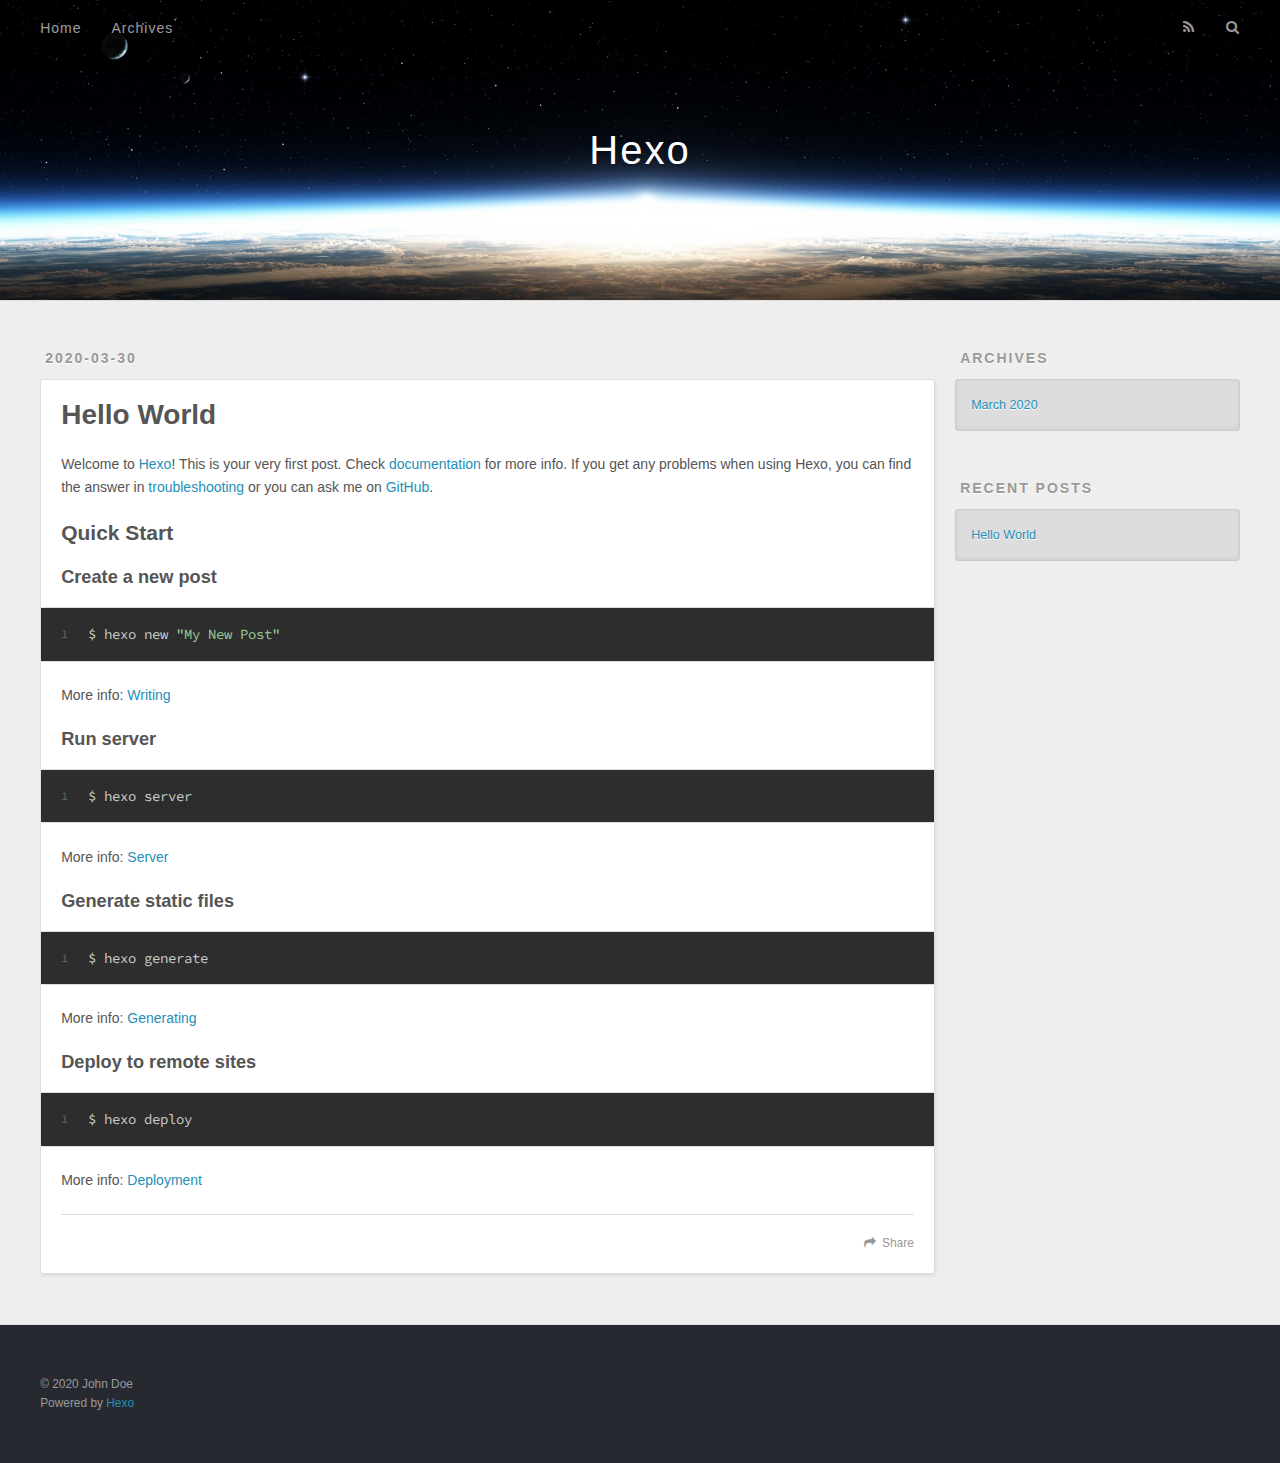
==== index.html @ d980007f "Site updated: 2020-03-30 22:35:45" ====
<!DOCTYPE html>
<html>
<head>
  <meta charset="utf-8">
  

  
  <title>Hexo</title>
  <meta name="viewport" content="width=device-width, initial-scale=1, maximum-scale=1">
  <meta property="og:type" content="website">
<meta property="og:title" content="Hexo">
<meta property="og:url" content="http://yoursite.com/index.html">
<meta property="og:site_name" content="Hexo">
<meta property="og:locale" content="en_US">
<meta property="article:author" content="John Doe">
<meta name="twitter:card" content="summary">
  
    <link rel="alternate" href="/atom.xml" title="Hexo" type="application/atom+xml">
  
  
    <link rel="icon" href="/favicon.png">
  
  
    <link href="//fonts.googleapis.com/css?family=Source+Code+Pro" rel="stylesheet" type="text/css">
  
  
<link rel="stylesheet" href="/css/style.css">

<meta name="generator" content="Hexo 4.2.0"></head>

<body>
  <div id="container">
    <div id="wrap">
      <header id="header">
  <div id="banner"></div>
  <div id="header-outer" class="outer">
    <div id="header-title" class="inner">
      <h1 id="logo-wrap">
        <a href="/" id="logo">Hexo</a>
      </h1>
      
    </div>
    <div id="header-inner" class="inner">
      <nav id="main-nav">
        <a id="main-nav-toggle" class="nav-icon"></a>
        
          <a class="main-nav-link" href="/">Home</a>
        
          <a class="main-nav-link" href="/archives">Archives</a>
        
      </nav>
      <nav id="sub-nav">
        
          <a id="nav-rss-link" class="nav-icon" href="/atom.xml" title="RSS Feed"></a>
        
        <a id="nav-search-btn" class="nav-icon" title="Search"></a>
      </nav>
      <div id="search-form-wrap">
        <form action="//google.com/search" method="get" accept-charset="UTF-8" class="search-form"><input type="search" name="q" class="search-form-input" placeholder="Search"><button type="submit" class="search-form-submit">&#xF002;</button><input type="hidden" name="sitesearch" value="http://yoursite.com"></form>
      </div>
    </div>
  </div>
</header>
      <div class="outer">
        <section id="main">
  
    <article id="post-hello-world" class="article article-type-post" itemscope itemprop="blogPost">
  <div class="article-meta">
    <a href="/2020/03/30/hello-world/" class="article-date">
  <time datetime="2020-03-30T13:41:23.510Z" itemprop="datePublished">2020-03-30</time>
</a>
    
  </div>
  <div class="article-inner">
    
    
      <header class="article-header">
        
  
    <h1 itemprop="name">
      <a class="article-title" href="/2020/03/30/hello-world/">Hello World</a>
    </h1>
  

      </header>
    
    <div class="article-entry" itemprop="articleBody">
      
        <p>Welcome to <a href="https://hexo.io/" target="_blank" rel="noopener">Hexo</a>! This is your very first post. Check <a href="https://hexo.io/docs/" target="_blank" rel="noopener">documentation</a> for more info. If you get any problems when using Hexo, you can find the answer in <a href="https://hexo.io/docs/troubleshooting.html" target="_blank" rel="noopener">troubleshooting</a> or you can ask me on <a href="https://github.com/hexojs/hexo/issues" target="_blank" rel="noopener">GitHub</a>.</p>
<h2 id="Quick-Start"><a href="#Quick-Start" class="headerlink" title="Quick Start"></a>Quick Start</h2><h3 id="Create-a-new-post"><a href="#Create-a-new-post" class="headerlink" title="Create a new post"></a>Create a new post</h3><figure class="highlight bash"><table><tr><td class="gutter"><pre><span class="line">1</span><br></pre></td><td class="code"><pre><span class="line">$ hexo new <span class="string">"My New Post"</span></span><br></pre></td></tr></table></figure>

<p>More info: <a href="https://hexo.io/docs/writing.html" target="_blank" rel="noopener">Writing</a></p>
<h3 id="Run-server"><a href="#Run-server" class="headerlink" title="Run server"></a>Run server</h3><figure class="highlight bash"><table><tr><td class="gutter"><pre><span class="line">1</span><br></pre></td><td class="code"><pre><span class="line">$ hexo server</span><br></pre></td></tr></table></figure>

<p>More info: <a href="https://hexo.io/docs/server.html" target="_blank" rel="noopener">Server</a></p>
<h3 id="Generate-static-files"><a href="#Generate-static-files" class="headerlink" title="Generate static files"></a>Generate static files</h3><figure class="highlight bash"><table><tr><td class="gutter"><pre><span class="line">1</span><br></pre></td><td class="code"><pre><span class="line">$ hexo generate</span><br></pre></td></tr></table></figure>

<p>More info: <a href="https://hexo.io/docs/generating.html" target="_blank" rel="noopener">Generating</a></p>
<h3 id="Deploy-to-remote-sites"><a href="#Deploy-to-remote-sites" class="headerlink" title="Deploy to remote sites"></a>Deploy to remote sites</h3><figure class="highlight bash"><table><tr><td class="gutter"><pre><span class="line">1</span><br></pre></td><td class="code"><pre><span class="line">$ hexo deploy</span><br></pre></td></tr></table></figure>

<p>More info: <a href="https://hexo.io/docs/one-command-deployment.html" target="_blank" rel="noopener">Deployment</a></p>

      
    </div>
    <footer class="article-footer">
      <a data-url="http://yoursite.com/2020/03/30/hello-world/" data-id="ck8ekr80n0000s4qyfhppfmkm" class="article-share-link">Share</a>
      
      
    </footer>
  </div>
  
</article>


  


</section>
        
          <aside id="sidebar">
  
    

  
    

  
    
  
    
  <div class="widget-wrap">
    <h3 class="widget-title">Archives</h3>
    <div class="widget">
      <ul class="archive-list"><li class="archive-list-item"><a class="archive-list-link" href="/archives/2020/03/">March 2020</a></li></ul>
    </div>
  </div>


  
    
  <div class="widget-wrap">
    <h3 class="widget-title">Recent Posts</h3>
    <div class="widget">
      <ul>
        
          <li>
            <a href="/2020/03/30/hello-world/">Hello World</a>
          </li>
        
      </ul>
    </div>
  </div>

  
</aside>
        
      </div>
      <footer id="footer">
  
  <div class="outer">
    <div id="footer-info" class="inner">
      &copy; 2020 John Doe<br>
      Powered by <a href="http://hexo.io/" target="_blank">Hexo</a>
    </div>
  </div>
</footer>
    </div>
    <nav id="mobile-nav">
  
    <a href="/" class="mobile-nav-link">Home</a>
  
    <a href="/archives" class="mobile-nav-link">Archives</a>
  
</nav>
    

<script src="//ajax.googleapis.com/ajax/libs/jquery/2.0.3/jquery.min.js"></script>


  
<link rel="stylesheet" href="/fancybox/jquery.fancybox.css">

  
<script src="/fancybox/jquery.fancybox.pack.js"></script>




<script src="/js/script.js"></script>




  </div>
</body>
</html>
---- css/style.css ----
body {
  width: 100%;
}
body:before,
body:after {
  content: "";
  display: table;
}
body:after {
  clear: both;
}
html,
body,
div,
span,
applet,
object,
iframe,
h1,
h2,
h3,
h4,
h5,
h6,
p,
blockquote,
pre,
a,
abbr,
acronym,
address,
big,
cite,
code,
del,
dfn,
em,
img,
ins,
kbd,
q,
s,
samp,
small,
strike,
strong,
sub,
sup,
tt,
var,
dl,
dt,
dd,
ol,
ul,
li,
fieldset,
form,
label,
legend,
table,
caption,
tbody,
tfoot,
thead,
tr,
th,
td {
  margin: 0;
  padding: 0;
  border: 0;
  outline: 0;
  font-weight: inherit;
  font-style: inherit;
  font-family: inherit;
  font-size: 100%;
  vertical-align: baseline;
}
body {
  line-height: 1;
  color: #000;
  background: #fff;
}
ol,
ul {
  list-style: none;
}
table {
  border-collapse: separate;
  border-spacing: 0;
  vertical-align: middle;
}
caption,
th,
td {
  text-align: left;
  font-weight: normal;
  vertical-align: middle;
}
a img {
  border: none;
}
input,
button {
  margin: 0;
  padding: 0;
}
input::-moz-focus-inner,
button::-moz-focus-inner {
  border: 0;
  padding: 0;
}
@font-face {
  font-family: FontAwesome;
  font-style: normal;
  font-weight: normal;
  src: url("fonts/fontawesome-webfont.eot?v=#4.0.3");
  src: url("fonts/fontawesome-webfont.eot?#iefix&v=#4.0.3") format("embedded-opentype"), url("fonts/fontawesome-webfont.woff?v=#4.0.3") format("woff"), url("fonts/fontawesome-webfont.ttf?v=#4.0.3") format("truetype"), url("fonts/fontawesome-webfont.svg#fontawesomeregular?v=#4.0.3") format("svg");
}
html,
body,
#container {
  height: 100%;
}
body {
  background: #eee;
  font: 14px -apple-system, BlinkMacSystemFont, "Segoe UI", "Roboto", "Oxygen", "Ubuntu", "Cantarell", "Fira Sans", "Droid Sans", "Helvetica Neue", sans-serif;
  -webkit-text-size-adjust: 100%;
}
.outer {
  max-width: 1220px;
  margin: 0 auto;
  padding: 0 20px;
}
.outer:before,
.outer:after {
  content: "";
  display: table;
}
.outer:after {
  clear: both;
}
.inner {
  display: inline;
  float: left;
  width: 98.33333333333333%;
  margin: 0 0.833333333333333%;
}
.left,
.alignleft {
  float: left;
}
.right,
.alignright {
  float: right;
}
.clear {
  clear: both;
}
#container {
  position: relative;
}
.mobile-nav-on {
  overflow: hidden;
}
#wrap {
  height: 100%;
  width: 100%;
  position: absolute;
  top: 0;
  left: 0;
  -webkit-transition: 0.2s ease-out;
  -moz-transition: 0.2s ease-out;
  -ms-transition: 0.2s ease-out;
  transition: 0.2s ease-out;
  z-index: 1;
  background: #eee;
}
.mobile-nav-on #wrap {
  left: 280px;
}
@media screen and (min-width: 768px) {
  #main {
    display: inline;
    float: left;
    width: 73.33333333333333%;
    margin: 0 0.833333333333333%;
  }
}
.article-date,
.article-category-link,
.archive-year,
.widget-title {
  text-decoration: none;
  text-transform: uppercase;
  letter-spacing: 2px;
  color: #999;
  margin-bottom: 1em;
  margin-left: 5px;
  line-height: 1em;
  text-shadow: 0 1px #fff;
  font-weight: bold;
}
.article-inner,
.archive-article-inner {
  background: #fff;
  -webkit-box-shadow: 1px 2px 3px #ddd;
  box-shadow: 1px 2px 3px #ddd;
  border: 1px solid #ddd;
  border-radius: 3px;
}
.article-entry h1,
.widget h1 {
  font-size: 2em;
}
.article-entry h2,
.widget h2 {
  font-size: 1.5em;
}
.article-entry h3,
.widget h3 {
  font-size: 1.3em;
}
.article-entry h4,
.widget h4 {
  font-size: 1.2em;
}
.article-entry h5,
.widget h5 {
  font-size: 1em;
}
.article-entry h6,
.widget h6 {
  font-size: 1em;
  color: #999;
}
.article-entry hr,
.widget hr {
  border: 1px dashed #ddd;
}
.article-entry strong,
.widget strong {
  font-weight: bold;
}
.article-entry em,
.widget em,
.article-entry cite,
.widget cite {
  font-style: italic;
}
.article-entry sup,
.widget sup,
.article-entry sub,
.widget sub {
  font-size: 0.75em;
  line-height: 0;
  position: relative;
  vertical-align: baseline;
}
.article-entry sup,
.widget sup {
  top: -0.5em;
}
.article-entry sub,
.widget sub {
  bottom: -0.2em;
}
.article-entry small,
.widget small {
  font-size: 0.85em;
}
.article-entry acronym,
.widget acronym,
.article-entry abbr,
.widget abbr {
  border-bottom: 1px dotted;
}
.article-entry ul,
.widget ul,
.article-entry ol,
.widget ol,
.article-entry dl,
.widget dl {
  margin: 0 20px;
  line-height: 1.6em;
}
.article-entry ul ul,
.widget ul ul,
.article-entry ol ul,
.widget ol ul,
.article-entry ul ol,
.widget ul ol,
.article-entry ol ol,
.widget ol ol {
  margin-top: 0;
  margin-bottom: 0;
}
.article-entry ul,
.widget ul {
  list-style: disc;
}
.article-entry ol,
.widget ol {
  list-style: decimal;
}
.article-entry dt,
.widget dt {
  font-weight: bold;
}
#header {
  height: 300px;
  position: relative;
  border-bottom: 1px solid #ddd;
}
#header:before,
#header:after {
  content: "";
  position: absolute;
  left: 0;
  right: 0;
  height: 40px;
}
#header:before {
  top: 0;
  background: -webkit-linear-gradient(rgba(0,0,0,0.2), transparent);
  background: -moz-linear-gradient(rgba(0,0,0,0.2), transparent);
  background: -ms-linear-gradient(rgba(0,0,0,0.2), transparent);
  background: linear-gradient(rgba(0,0,0,0.2), transparent);
}
#header:after {
  bottom: 0;
  background: -webkit-linear-gradient(transparent, rgba(0,0,0,0.2));
  background: -moz-linear-gradient(transparent, rgba(0,0,0,0.2));
  background: -ms-linear-gradient(transparent, rgba(0,0,0,0.2));
  background: linear-gradient(transparent, rgba(0,0,0,0.2));
}
#header-outer {
  height: 100%;
  position: relative;
}
#header-inner {
  position: relative;
  overflow: hidden;
}
#banner {
  position: absolute;
  top: 0;
  left: 0;
  width: 100%;
  height: 100%;
  background: url("images/banner.jpg") center #000;
  -webkit-background-size: cover;
  -moz-background-size: cover;
  background-size: cover;
  z-index: -1;
}
#header-title {
  text-align: center;
  height: 40px;
  position: absolute;
  top: 50%;
  left: 0;
  margin-top: -20px;
}
#logo,
#subtitle {
  text-decoration: none;
  color: #fff;
  font-weight: 300;
  text-shadow: 0 1px 4px rgba(0,0,0,0.3);
}
#logo {
  font-size: 40px;
  line-height: 40px;
  letter-spacing: 2px;
}
#subtitle {
  font-size: 16px;
  line-height: 16px;
  letter-spacing: 1px;
}
#subtitle-wrap {
  margin-top: 16px;
}
#main-nav {
  float: left;
  margin-left: -15px;
}
.nav-icon,
.main-nav-link {
  float: left;
  color: #fff;
  opacity: 0.6;
  text-decoration: none;
  text-shadow: 0 1px rgba(0,0,0,0.2);
  -webkit-transition: opacity 0.2s;
  -moz-transition: opacity 0.2s;
  -ms-transition: opacity 0.2s;
  transition: opacity 0.2s;
  display: block;
  padding: 20px 15px;
}
.nav-icon:hover,
.main-nav-link:hover {
  opacity: 1;
}
.nav-icon {
  font-family: FontAwesome;
  text-align: center;
  font-size: 14px;
  width: 14px;
  height: 14px;
  padding: 20px 15px;
  position: relative;
  cursor: pointer;
}
.main-nav-link {
  font-weight: 300;
  letter-spacing: 1px;
}
@media screen and (max-width: 479px) {
  .main-nav-link {
    display: none;
  }
}
#main-nav-toggle {
  display: none;
}
#main-nav-toggle:before {
  content: "\f0c9";
}
@media screen and (max-width: 479px) {
  #main-nav-toggle {
    display: block;
  }
}
#sub-nav {
  float: right;
  margin-right: -15px;
}
#nav-rss-link:before {
  content: "\f09e";
}
#nav-search-btn:before {
  content: "\f002";
}
#search-form-wrap {
  position: absolute;
  top: 15px;
  width: 150px;
  height: 30px;
  right: -150px;
  opacity: 0;
  -webkit-transition: 0.2s ease-out;
  -moz-transition: 0.2s ease-out;
  -ms-transition: 0.2s ease-out;
  transition: 0.2s ease-out;
}
#search-form-wrap.on {
  opacity: 1;
  right: 0;
}
@media screen and (max-width: 479px) {
  #search-form-wrap {
    width: 100%;
    right: -100%;
  }
}
.search-form {
  position: absolute;
  top: 0;
  left: 0;
  right: 0;
  background: #fff;
  padding: 5px 15px;
  border-radius: 15px;
  -webkit-box-shadow: 0 0 10px rgba(0,0,0,0.3);
  box-shadow: 0 0 10px rgba(0,0,0,0.3);
}
.search-form-input {
  border: none;
  background: none;
  color: #555;
  width: 100%;
  font: 13px -apple-system, BlinkMacSystemFont, "Segoe UI", "Roboto", "Oxygen", "Ubuntu", "Cantarell", "Fira Sans", "Droid Sans", "Helvetica Neue", sans-serif;
  outline: none;
}
.search-form-input::-webkit-search-results-decoration,
.search-form-input::-webkit-search-cancel-button {
  -webkit-appearance: none;
}
.search-form-submit {
  position: absolute;
  top: 50%;
  right: 10px;
  margin-top: -7px;
  font: 13px FontAwesome;
  border: none;
  background: none;
  color: #bbb;
  cursor: pointer;
}
.search-form-submit:hover,
.search-form-submit:focus {
  color: #777;
}
.article {
  margin: 50px 0;
}
.article-inner {
  overflow: hidden;
}
.article-meta:before,
.article-meta:after {
  content: "";
  display: table;
}
.article-meta:after {
  clear: both;
}
.article-date {
  float: left;
}
.article-category {
  float: left;
  line-height: 1em;
  color: #ccc;
  text-shadow: 0 1px #fff;
  margin-left: 8px;
}
.article-category:before {
  content: "\2022";
}
.article-category-link {
  margin: 0 12px 1em;
}
.article-header {
  padding: 20px 20px 0;
}
.article-title {
  text-decoration: none;
  font-size: 2em;
  font-weight: bold;
  color: #555;
  line-height: 1.1em;
  -webkit-transition: color 0.2s;
  -moz-transition: color 0.2s;
  -ms-transition: color 0.2s;
  transition: color 0.2s;
}
a.article-title:hover {
  color: #258fb8;
}
.article-entry {
  color: #555;
  padding: 0 20px;
}
.article-entry:before,
.article-entry:after {
  content: "";
  display: table;
}
.article-entry:after {
  clear: both;
}
.article-entry p,
.article-entry table {
  line-height: 1.6em;
  margin: 1.6em 0;
}
.article-entry h1,
.article-entry h2,
.article-entry h3,
.article-entry h4,
.article-entry h5,
.article-entry h6 {
  font-weight: bold;
}
.article-entry h1,
.article-entry h2,
.article-entry h3,
.article-entry h4,
.article-entry h5,
.article-entry h6 {
  line-height: 1.1em;
  margin: 1.1em 0;
}
.article-entry a {
  color: #258fb8;
  text-decoration: none;
}
.article-entry a:hover {
  text-decoration: underline;
}
.article-entry ul,
.article-entry ol,
.article-entry dl {
  margin-top: 1.6em;
  margin-bottom: 1.6em;
}
.article-entry img,
.article-entry video {
  max-width: 100%;
  height: auto;
  display: block;
  margin: auto;
}
.article-entry iframe {
  border: none;
}
.article-entry table {
  width: 100%;
  border-collapse: collapse;
  border-spacing: 0;
}
.article-entry th {
  font-weight: bold;
  border-bottom: 3px solid #ddd;
  padding-bottom: 0.5em;
}
.article-entry td {
  border-bottom: 1px solid #ddd;
  padding: 10px 0;
}
.article-entry blockquote {
  font-family: Georgia, "Times New Roman", serif;
  font-size: 1.4em;
  margin: 1.6em 20px;
  text-align: center;
}
.article-entry blockquote footer {
  font-size: 14px;
  margin: 1.6em 0;
  font-family: -apple-system, BlinkMacSystemFont, "Segoe UI", "Roboto", "Oxygen", "Ubuntu", "Cantarell", "Fira Sans", "Droid Sans", "Helvetica Neue", sans-serif;
}
.article-entry blockquote footer cite:before {
  content: "—";
  padding: 0 0.5em;
}
.article-entry .pullquote {
  text-align: left;
  width: 45%;
  margin: 0;
}
.article-entry .pullquote.left {
  margin-left: 0.5em;
  margin-right: 1em;
}
.article-entry .pullquote.right {
  margin-right: 0.5em;
  margin-left: 1em;
}
.article-entry .caption {
  color: #999;
  display: block;
  font-size: 0.9em;
  margin-top: 0.5em;
  position: relative;
  text-align: center;
}
.article-entry .video-container {
  position: relative;
  padding-top: 56.25%;
  height: 0;
  overflow: hidden;
}
.article-entry .video-container iframe,
.article-entry .video-container object,
.article-entry .video-container embed {
  position: absolute;
  top: 0;
  left: 0;
  width: 100%;
  height: 100%;
  margin-top: 0;
}
.article-more-link a {
  display: inline-block;
  line-height: 1em;
  padding: 6px 15px;
  border-radius: 15px;
  background: #eee;
  color: #999;
  text-shadow: 0 1px #fff;
  text-decoration: none;
}
.article-more-link a:hover {
  background: #258fb8;
  color: #fff;
  text-decoration: none;
  text-shadow: 0 1px #1e7293;
}
.article-footer {
  font-size: 0.85em;
  line-height: 1.6em;
  border-top: 1px solid #ddd;
  padding-top: 1.6em;
  margin: 0 20px 20px;
}
.article-footer:before,
.article-footer:after {
  content: "";
  display: table;
}
.article-footer:after {
  clear: both;
}
.article-footer a {
  color: #999;
  text-decoration: none;
}
.article-footer a:hover {
  color: #555;
}
.article-tag-list-item {
  float: left;
  margin-right: 10px;
}
.article-tag-list-link:before {
  content: "#";
}
.article-comment-link {
  float: right;
}
.article-comment-link:before {
  content: "\f075";
  font-family: FontAwesome;
  padding-right: 8px;
}
.article-share-link {
  cursor: pointer;
  float: right;
  margin-left: 20px;
}
.article-share-link:before {
  content: "\f064";
  font-family: FontAwesome;
  padding-right: 6px;
}
#article-nav {
  position: relative;
}
#article-nav:before,
#article-nav:after {
  content: "";
  display: table;
}
#article-nav:after {
  clear: both;
}
@media screen and (min-width: 768px) {
  #article-nav {
    margin: 50px 0;
  }
  #article-nav:before {
    width: 8px;
    height: 8px;
    position: absolute;
    top: 50%;
    left: 50%;
    margin-top: -4px;
    margin-left: -4px;
    content: "";
    border-radius: 50%;
    background: #ddd;
    -webkit-box-shadow: 0 1px 2px #fff;
    box-shadow: 0 1px 2px #fff;
  }
}
.article-nav-link-wrap {
  text-decoration: none;
  text-shadow: 0 1px #fff;
  color: #999;
  -webkit-box-sizing: border-box;
  -moz-box-sizing: border-box;
  box-sizing: border-box;
  margin-top: 50px;
  text-align: center;
  display: block;
}
.article-nav-link-wrap:hover {
  color: #555;
}
@media screen and (min-width: 768px) {
  .article-nav-link-wrap {
    width: 50%;
    margin-top: 0;
  }
}
@media screen and (min-width: 768px) {
  #article-nav-newer {
    float: left;
    text-align: right;
    padding-right: 20px;
  }
}
@media screen and (min-width: 768px) {
  #article-nav-older {
    float: right;
    text-align: left;
    padding-left: 20px;
  }
}
.article-nav-caption {
  text-transform: uppercase;
  letter-spacing: 2px;
  color: #ddd;
  line-height: 1em;
  font-weight: bold;
}
#article-nav-newer .article-nav-caption {
  margin-right: -2px;
}
.article-nav-title {
  font-size: 0.85em;
  line-height: 1.6em;
  margin-top: 0.5em;
}
.article-share-box {
  position: absolute;
  display: none;
  background: #fff;
  -webkit-box-shadow: 1px 2px 10px rgba(0,0,0,0.2);
  box-shadow: 1px 2px 10px rgba(0,0,0,0.2);
  border-radius: 3px;
  margin-left: -145px;
  overflow: hidden;
  z-index: 1;
}
.article-share-box.on {
  display: block;
}
.article-share-input {
  width: 100%;
  background: none;
  -webkit-box-sizing: border-box;
  -moz-box-sizing: border-box;
  box-sizing: border-box;
  font: 14px -apple-system, BlinkMacSystemFont, "Segoe UI", "Roboto", "Oxygen", "Ubuntu", "Cantarell", "Fira Sans", "Droid Sans", "Helvetica Neue", sans-serif;
  padding: 0 15px;
  color: #555;
  outline: none;
  border: 1px solid #ddd;
  border-radius: 3px 3px 0 0;
  height: 36px;
  line-height: 36px;
}
.article-share-links {
  background: #eee;
}
.article-share-links:before,
.article-share-links:after {
  content: "";
  display: table;
}
.article-share-links:after {
  clear: both;
}
.article-share-twitter,
.article-share-facebook,
.article-share-pinterest,
.article-share-google {
  width: 50px;
  height: 36px;
  display: block;
  float: left;
  position: relative;
  color: #999;
  text-shadow: 0 1px #fff;
}
.article-share-twitter:before,
.article-share-facebook:before,
.article-share-pinterest:before,
.article-share-google:before {
  font-size: 20px;
  font-family: FontAwesome;
  width: 20px;
  height: 20px;
  position: absolute;
  top: 50%;
  left: 50%;
  margin-top: -10px;
  margin-left: -10px;
  text-align: center;
}
.article-share-twitter:hover,
.article-share-facebook:hover,
.article-share-pinterest:hover,
.article-share-google:hover {
  color: #fff;
}
.article-share-twitter:before {
  content: "\f099";
}
.article-share-twitter:hover {
  background: #00aced;
  text-shadow: 0 1px #008abe;
}
.article-share-facebook:before {
  content: "\f09a";
}
.article-share-facebook:hover {
  background: #3b5998;
  text-shadow: 0 1px #2f477a;
}
.article-share-pinterest:before {
  content: "\f0d2";
}
.article-share-pinterest:hover {
  background: #cb2027;
  text-shadow: 0 1px #a21a1f;
}
.article-share-google:before {
  content: "\f0d5";
}
.article-share-google:hover {
  background: #dd4b39;
  text-shadow: 0 1px #be3221;
}
.article-gallery {
  background: #000;
  position: relative;
}
.article-gallery-photos {
  position: relative;
  overflow: hidden;
}
.article-gallery-img {
  display: none;
  max-width: 100%;
}
.article-gallery-img:first-child {
  display: block;
}
.article-gallery-img.loaded {
  position: absolute;
  display: block;
}
.article-gallery-img img {
  display: block;
  max-width: 100%;
  margin: 0 auto;
}
#comments {
  background: #fff;
  -webkit-box-shadow: 1px 2px 3px #ddd;
  box-shadow: 1px 2px 3px #ddd;
  padding: 20px;
  border: 1px solid #ddd;
  border-radius: 3px;
  margin: 50px 0;
}
#comments a {
  color: #258fb8;
}
.archives-wrap {
  margin: 50px 0;
}
.archives:before,
.archives:after {
  content: "";
  display: table;
}
.archives:after {
  clear: both;
}
.archive-year-wrap {
  margin-bottom: 1em;
}
.archives {
  -webkit-column-gap: 10px;
  -moz-column-gap: 10px;
  column-gap: 10px;
}
@media screen and (min-width: 480px) and (max-width: 767px) {
  .archives {
    -webkit-column-count: 2;
    -moz-column-count: 2;
    column-count: 2;
  }
}
@media screen and (min-width: 768px) {
  .archives {
    -webkit-column-count: 3;
    -moz-column-count: 3;
    column-count: 3;
  }
}
.archive-article {
  -webkit-column-break-inside: avoid;
  page-break-inside: avoid;
  overflow: hidden;
  break-inside: avoid-column;
}
.archive-article-inner {
  padding: 10px;
  margin-bottom: 15px;
}
.archive-article-title {
  text-decoration: none;
  font-weight: bold;
  color: #555;
  -webkit-transition: color 0.2s;
  -moz-transition: color 0.2s;
  -ms-transition: color 0.2s;
  transition: color 0.2s;
  line-height: 1.6em;
}
.archive-article-title:hover {
  color: #258fb8;
}
.archive-article-footer {
  margin-top: 1em;
}
.archive-article-date {
  color: #999;
  text-decoration: none;
  font-size: 0.85em;
  line-height: 1em;
  margin-bottom: 0.5em;
  display: block;
}
#page-nav {
  margin: 50px auto;
  background: #fff;
  -webkit-box-shadow: 1px 2px 3px #ddd;
  box-shadow: 1px 2px 3px #ddd;
  border: 1px solid #ddd;
  border-radius: 3px;
  text-align: center;
  color: #999;
  overflow: hidden;
}
#page-nav:before,
#page-nav:after {
  content: "";
  display: table;
}
#page-nav:after {
  clear: both;
}
#page-nav a,
#page-nav span {
  padding: 10px 20px;
  line-height: 1;
  height: 2ex;
}
#page-nav a {
  color: #999;
  text-decoration: none;
}
#page-nav a:hover {
  background: #999;
  color: #fff;
}
#page-nav .prev {
  float: left;
}
#page-nav .next {
  float: right;
}
#page-nav .page-number {
  display: inline-block;
}
@media screen and (max-width: 479px) {
  #page-nav .page-number {
    display: none;
  }
}
#page-nav .current {
  color: #555;
  font-weight: bold;
}
#page-nav .space {
  color: #ddd;
}
#footer {
  background: #262a30;
  padding: 50px 0;
  border-top: 1px solid #ddd;
  color: #999;
}
#footer a {
  color: #258fb8;
  text-decoration: none;
}
#footer a:hover {
  text-decoration: underline;
}
#footer-info {
  line-height: 1.6em;
  font-size: 0.85em;
}
.article-entry pre,
.article-entry .highlight {
  background: #2d2d2d;
  margin: 0 -20px;
  padding: 15px 20px;
  border-style: solid;
  border-color: #ddd;
  border-width: 1px 0;
  overflow: auto;
  color: #ccc;
  line-height: 22.400000000000002px;
}
.article-entry .highlight .gutter pre,
.article-entry .gist .gist-file .gist-data .line-numbers {
  color: #666;
  font-size: 0.85em;
}
.article-entry pre,
.article-entry code {
  font-family: "Source Code Pro", Consolas, Monaco, Menlo, Consolas, monospace;
}
.article-entry code {
  background: #eee;
  text-shadow: 0 1px #fff;
  padding: 0 0.3em;
}
.article-entry pre code {
  background: none;
  text-shadow: none;
  padding: 0;
}
.article-entry .highlight pre {
  border: none;
  margin: 0;
  padding: 0;
}
.article-entry .highlight table {
  margin: 0;
  width: auto;
}
.article-entry .highlight td {
  border: none;
  padding: 0;
}
.article-entry .highlight figcaption {
  font-size: 0.85em;
  color: #999;
  line-height: 1em;
  margin-bottom: 1em;
}
.article-entry .highlight figcaption:before,
.article-entry .highlight figcaption:after {
  content: "";
  display: table;
}
.article-entry .highlight figcaption:after {
  clear: both;
}
.article-entry .highlight figcaption a {
  float: right;
}
.article-entry .highlight .gutter pre {
  text-align: right;
  padding-right: 20px;
}
.article-entry .highlight .line {
  height: 22.400000000000002px;
}
.article-entry .highlight .line.marked {
  background: #515151;
}
.article-entry .gist {
  margin: 0 -20px;
  border-style: solid;
  border-color: #ddd;
  border-width: 1px 0;
  background: #2d2d2d;
  padding: 15px 20px 15px 0;
}
.article-entry .gist .gist-file {
  border: none;
  font-family: "Source Code Pro", Consolas, Monaco, Menlo, Consolas, monospace;
  margin: 0;
}
.article-entry .gist .gist-file .gist-data {
  background: none;
  border: none;
}
.article-entry .gist .gist-file .gist-data .line-numbers {
  background: none;
  border: none;
  padding: 0 20px 0 0;
}
.article-entry .gist .gist-file .gist-data .line-data {
  padding: 0 !important;
}
.article-entry .gist .gist-file .highlight {
  margin: 0;
  padding: 0;
  border: none;
}
.article-entry .gist .gist-file .gist-meta {
  background: #2d2d2d;
  color: #999;
  font: 0.85em -apple-system, BlinkMacSystemFont, "Segoe UI", "Roboto", "Oxygen", "Ubuntu", "Cantarell", "Fira Sans", "Droid Sans", "Helvetica Neue", sans-serif;
  text-shadow: 0 0;
  padding: 0;
  margin-top: 1em;
  margin-left: 20px;
}
.article-entry .gist .gist-file .gist-meta a {
  color: #258fb8;
  font-weight: normal;
}
.article-entry .gist .gist-file .gist-meta a:hover {
  text-decoration: underline;
}
pre .comment,
pre .title {
  color: #999;
}
pre .variable,
pre .attribute,
pre .tag,
pre .regexp,
pre .ruby .constant,
pre .xml .tag .title,
pre .xml .pi,
pre .xml .doctype,
pre .html .doctype,
pre .css .id,
pre .css .class,
pre .css .pseudo {
  color: #f2777a;
}
pre .number,
pre .preprocessor,
pre .built_in,
pre .literal,
pre .params,
pre .constant {
  color: #f99157;
}
pre .class,
pre .ruby .class .title,
pre .css .rules .attribute {
  color: #9c9;
}
pre .string,
pre .value,
pre .inheritance,
pre .header,
pre .ruby .symbol,
pre .xml .cdata {
  color: #9c9;
}
pre .css .hexcolor {
  color: #6cc;
}
pre .function,
pre .python .decorator,
pre .python .title,
pre .ruby .function .title,
pre .ruby .title .keyword,
pre .perl .sub,
pre .javascript .title,
pre .coffeescript .title {
  color: #69c;
}
pre .keyword,
pre .javascript .function {
  color: #c9c;
}
@media screen and (max-width: 479px) {
  #mobile-nav {
    position: absolute;
    top: 0;
    left: 0;
    width: 280px;
    height: 100%;
    background: #191919;
    border-right: 1px solid #fff;
  }
}
@media screen and (max-width: 479px) {
  .mobile-nav-link {
    display: block;
    color: #999;
    text-decoration: none;
    padding: 15px 20px;
    font-weight: bold;
  }
  .mobile-nav-link:hover {
    color: #fff;
  }
}
@media screen and (min-width: 768px) {
  #sidebar {
    display: inline;
    float: left;
    width: 23.333333333333332%;
    margin: 0 0.833333333333333%;
  }
}
.widget-wrap {
  margin: 50px 0;
}
.widget {
  color: #777;
  text-shadow: 0 1px #fff;
  background: #ddd;
  -webkit-box-shadow: 0 -1px 4px #ccc inset;
  box-shadow: 0 -1px 4px #ccc inset;
  border: 1px solid #ccc;
  padding: 15px;
  border-radius: 3px;
}
.widget a {
  color: #258fb8;
  text-decoration: none;
}
.widget a:hover {
  text-decoration: underline;
}
.widget ul ul,
.widget ol ul,
.widget dl ul,
.widget ul ol,
.widget ol ol,
.widget dl ol,
.widget ul dl,
.widget ol dl,
.widget dl dl {
  margin-left: 15px;
  list-style: disc;
}
.widget {
  line-height: 1.6em;
  word-wrap: break-word;
  font-size: 0.9em;
}
.widget ul,
.widget ol {
  list-style: none;
  margin: 0;
}
.widget ul ul,
.widget ol ul,
.widget ul ol,
.widget ol ol {
  margin: 0 20px;
}
.widget ul ul,
.widget ol ul {
  list-style: disc;
}
.widget ul ol,
.widget ol ol {
  list-style: decimal;
}
.category-list-count,
.tag-list-count,
.archive-list-count {
  padding-left: 5px;
  color: #999;
  font-size: 0.85em;
}
.category-list-count:before,
.tag-list-count:before,
.archive-list-count:before {
  content: "(";
}
.category-list-count:after,
.tag-list-count:after,
.archive-list-count:after {
  content: ")";
}
.tagcloud a {
  margin-right: 5px;
  display: inline-block;
}
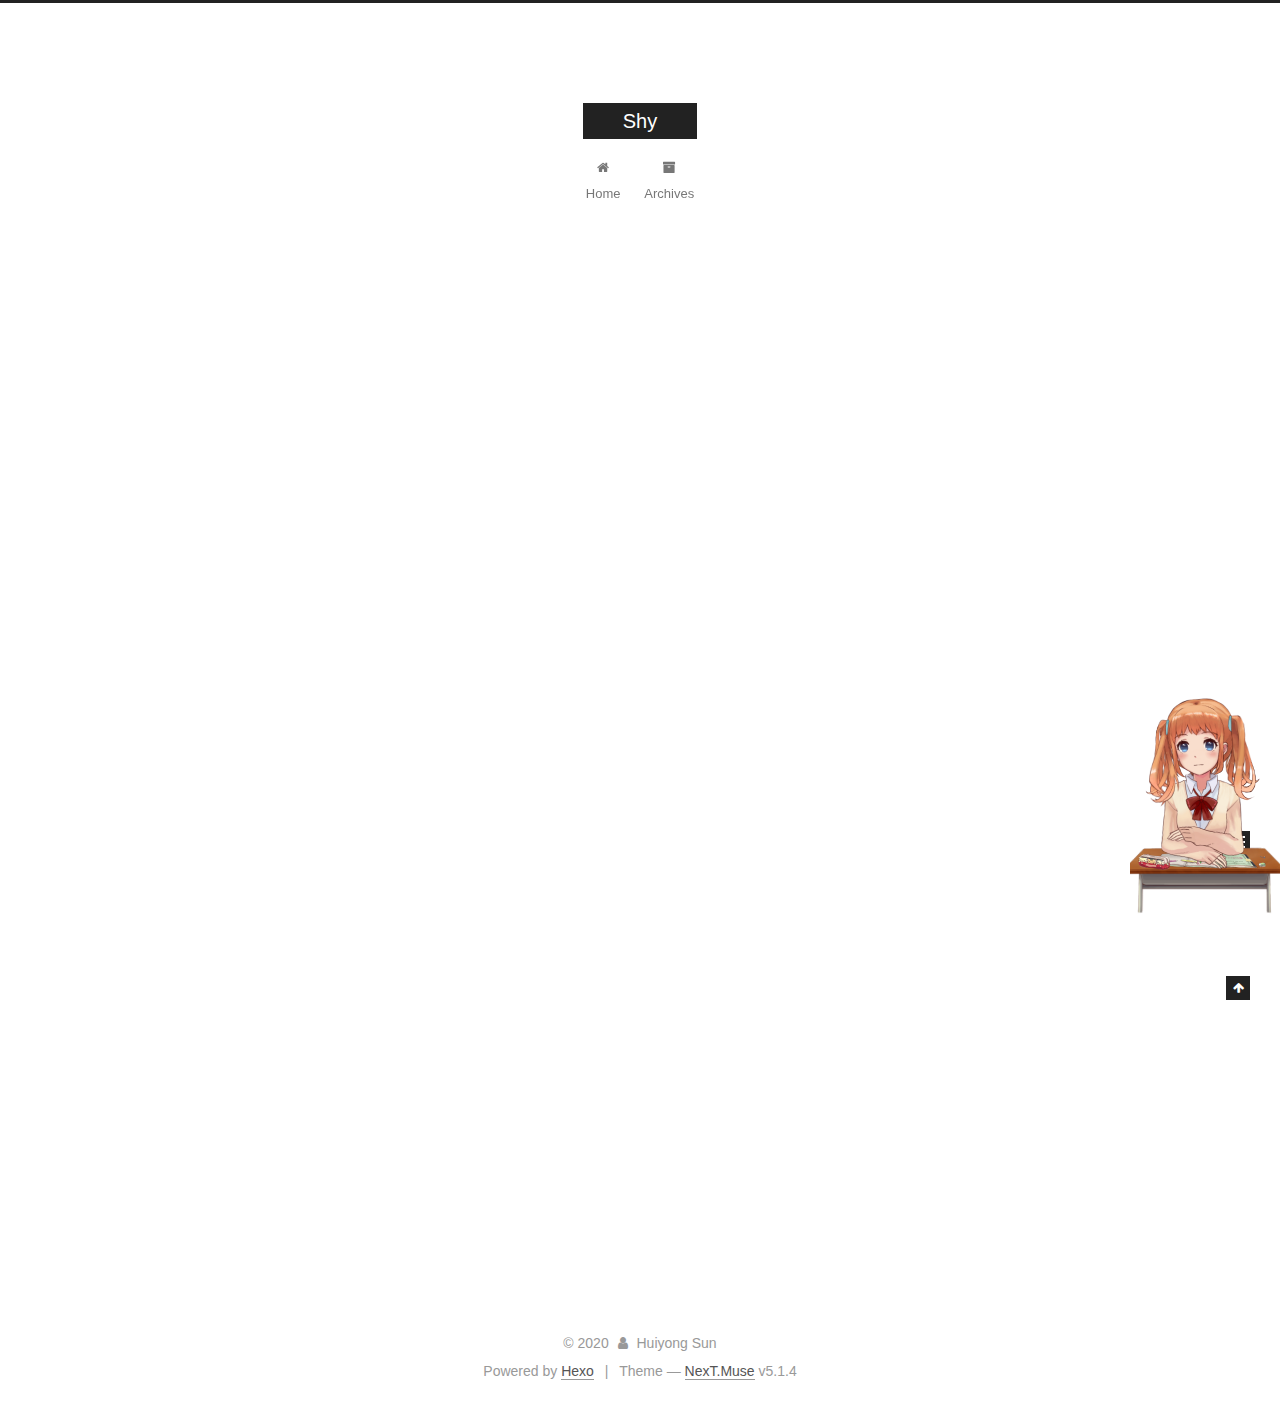
==== commit f260bff8: "Site updated: 2020-04-27 22:20:46" ====
--- a/index.html
+++ b/index.html
@@ -1,196 +1,620 @@
 <!DOCTYPE html>
-<html>
+
+
+
+  
+
+
+<html class="theme-next muse use-motion" lang="en">
 <head>
-  <meta charset="utf-8">
-  
-
-  
-  <title>Hexo</title>
-  <meta name="viewport" content="width=device-width, initial-scale=1, maximum-scale=1">
-  <meta property="og:type" content="website">
-<meta property="og:title" content="Hexo">
+  <meta charset="UTF-8"/>
+<meta http-equiv="X-UA-Compatible" content="IE=edge" />
+<meta name="viewport" content="width=device-width, initial-scale=1, maximum-scale=1"/>
+<meta name="theme-color" content="#222">
+
+
+
+
+
+
+
+
+
+<meta http-equiv="Cache-Control" content="no-transform" />
+<meta http-equiv="Cache-Control" content="no-siteapp" />
+
+
+
+
+
+
+
+
+
+
+
+
+
+
+
+
+  
+  
+  <link href="/lib/fancybox/source/jquery.fancybox.css?v=2.1.5" rel="stylesheet" type="text/css" />
+
+
+
+
+
+
+
+<link href="/lib/font-awesome/css/font-awesome.min.css?v=4.6.2" rel="stylesheet" type="text/css" />
+
+<link href="/css/main.css?v=5.1.4" rel="stylesheet" type="text/css" />
+
+
+  <link rel="apple-touch-icon" sizes="180x180" href="/images/apple-touch-icon-next.png?v=5.1.4">
+
+
+  <link rel="icon" type="image/png" sizes="32x32" href="/images/favicon-32x32-next.png?v=5.1.4">
+
+
+  <link rel="icon" type="image/png" sizes="16x16" href="/images/favicon-16x16-next.png?v=5.1.4">
+
+
+  <link rel="mask-icon" href="/images/logo.svg?v=5.1.4" color="#222">
+
+
+
+
+
+  <meta name="keywords" content="Hexo, NexT" />
+
+
+
+
+
+
+
+
+
+
+<meta property="og:type" content="website">
+<meta property="og:title" content="Shy">
 <meta property="og:url" content="http://yoursite.com/index.html">
-<meta property="og:site_name" content="Hexo">
+<meta property="og:site_name" content="Shy">
 <meta property="og:locale" content="en_US">
-<meta property="article:author" content="John Doe">
+<meta property="article:author" content="Huiyong Sun">
 <meta name="twitter:card" content="summary">
-  
-    <link rel="alternate" href="/atom.xml" title="Hexo" type="application/atom+xml">
-  
-  
-    <link rel="icon" href="/favicon.png">
-  
-  
-    <link href="//fonts.googleapis.com/css?family=Source+Code+Pro" rel="stylesheet" type="text/css">
-  
-  
-<link rel="stylesheet" href="/css/style.css">
+
+
+
+<script type="text/javascript" id="hexo.configurations">
+  var NexT = window.NexT || {};
+  var CONFIG = {
+    root: '/',
+    scheme: 'Muse',
+    version: '5.1.4',
+    sidebar: {"position":"left","display":"post","offset":12,"b2t":false,"scrollpercent":false,"onmobile":false},
+    fancybox: true,
+    tabs: true,
+    motion: {"enable":true,"async":false,"transition":{"post_block":"fadeIn","post_header":"slideDownIn","post_body":"slideDownIn","coll_header":"slideLeftIn","sidebar":"slideUpIn"}},
+    duoshuo: {
+      userId: '0',
+      author: 'Author'
+    },
+    algolia: {
+      applicationID: '',
+      apiKey: '',
+      indexName: '',
+      hits: {"per_page":10},
+      labels: {"input_placeholder":"Search for Posts","hits_empty":"We didn't find any results for the search: ${query}","hits_stats":"${hits} results found in ${time} ms"}
+    }
+  };
+</script>
+
+
+
+  <link rel="canonical" href="http://yoursite.com/"/>
+
+
+
+
+
+  <title>Shy</title>
+  
+
+
+
+
+
+
+
 
 <meta name="generator" content="Hexo 4.2.0"></head>
 
-<body>
-  <div id="container">
-    <div id="wrap">
-      <header id="header">
-  <div id="banner"></div>
-  <div id="header-outer" class="outer">
-    <div id="header-title" class="inner">
-      <h1 id="logo-wrap">
-        <a href="/" id="logo">Hexo</a>
-      </h1>
-      
+<body itemscope itemtype="http://schema.org/WebPage" lang="en">
+
+  
+  
+    
+  
+
+  <div class="container sidebar-position-left 
+  page-home">
+    <div class="headband"></div>
+
+    <header id="header" class="header" itemscope itemtype="http://schema.org/WPHeader">
+      <div class="header-inner"><div class="site-brand-wrapper">
+  <div class="site-meta ">
+    
+
+    <div class="custom-logo-site-title">
+      <a href="/"  class="brand" rel="start">
+        <span class="logo-line-before"><i></i></span>
+        <span class="site-title">Shy</span>
+        <span class="logo-line-after"><i></i></span>
+      </a>
     </div>
-    <div id="header-inner" class="inner">
-      <nav id="main-nav">
-        <a id="main-nav-toggle" class="nav-icon"></a>
-        
-          <a class="main-nav-link" href="/">Home</a>
-        
-          <a class="main-nav-link" href="/archives">Archives</a>
-        
-      </nav>
-      <nav id="sub-nav">
-        
-          <a id="nav-rss-link" class="nav-icon" href="/atom.xml" title="RSS Feed"></a>
-        
-        <a id="nav-search-btn" class="nav-icon" title="Search"></a>
-      </nav>
-      <div id="search-form-wrap">
-        <form action="//google.com/search" method="get" accept-charset="UTF-8" class="search-form"><input type="search" name="q" class="search-form-input" placeholder="Search"><button type="submit" class="search-form-submit">&#xF002;</button><input type="hidden" name="sitesearch" value="http://yoursite.com"></form>
-      </div>
+      
+        <p class="site-subtitle"></p>
+      
+  </div>
+
+  <div class="site-nav-toggle">
+    <button>
+      <span class="btn-bar"></span>
+      <span class="btn-bar"></span>
+      <span class="btn-bar"></span>
+    </button>
+  </div>
+</div>
+
+<nav class="site-nav">
+  
+
+  
+    <ul id="menu" class="menu">
+      
+        
+        <li class="menu-item menu-item-home">
+          <a href="/%20" rel="section">
+            
+              <i class="menu-item-icon fa fa-fw fa-home"></i> <br />
+            
+            Home
+          </a>
+        </li>
+      
+        
+        <li class="menu-item menu-item-archives">
+          <a href="/archives/%20" rel="section">
+            
+              <i class="menu-item-icon fa fa-fw fa-archive"></i> <br />
+            
+            Archives
+          </a>
+        </li>
+      
+
+      
+    </ul>
+  
+
+  
+</nav>
+
+
+
+ </div>
+    </header>
+
+    <main id="main" class="main">
+      <div class="main-inner">
+        <div class="content-wrap">
+          <div id="content" class="content">
+            
+  <section id="posts" class="posts-expand">
+    
+      
+
+  
+
+  
+  
+  
+
+  <article class="post post-type-normal" itemscope itemtype="http://schema.org/Article">
+  
+  
+  
+  <div class="post-block">
+    <link itemprop="mainEntityOfPage" href="http://yoursite.com/2020/03/30/hello-world/">
+
+    <span hidden itemprop="author" itemscope itemtype="http://schema.org/Person">
+      <meta itemprop="name" content="Huiyong Sun">
+      <meta itemprop="description" content="">
+      <meta itemprop="image" content="/images/avatar.gif">
+    </span>
+
+    <span hidden itemprop="publisher" itemscope itemtype="http://schema.org/Organization">
+      <meta itemprop="name" content="Shy">
+    </span>
+
+    
+      <header class="post-header">
+
+        
+        
+          <h1 class="post-title" itemprop="name headline">
+                
+                <a class="post-title-link" href="/2020/03/30/hello-world/" itemprop="url">Hello World</a></h1>
+        
+
+        <div class="post-meta">
+          <span class="post-time">
+            
+              <span class="post-meta-item-icon">
+                <i class="fa fa-calendar-o"></i>
+              </span>
+              
+                <span class="post-meta-item-text">Posted on</span>
+              
+              <time title="Post created" itemprop="dateCreated datePublished" datetime="2020-03-30T21:41:23+08:00">
+                2020-03-30
+              </time>
+            
+
+            
+
+            
+          </span>
+
+          
+
+          
+            
+          
+
+          
+          
+
+          
+
+          
+
+          
+
+        </div>
+      </header>
+    
+
+    
+    
+    
+    <div class="post-body" itemprop="articleBody">
+
+      
+      
+
+      
+        
+          
+            <p>Welcome to <a href="https://hexo.io/" target="_blank" rel="noopener">Hexo</a>! This is your very first post. Check <a href="https://hexo.io/docs/" target="_blank" rel="noopener">documentation</a> for more info. If you get any problems when using Hexo, you can find the answer in <a href="https://hexo.io/docs/troubleshooting.html" target="_blank" rel="noopener">troubleshooting</a> or you can ask me on <a href="https://github.com/hexojs/hexo/issues" target="_blank" rel="noopener">GitHub</a>.</p>
+<h2 id="Quick-Start"><a href="#Quick-Start" class="headerlink" title="Quick Start"></a>Quick Start</h2><h3 id="Create-a-new-post"><a href="#Create-a-new-post" class="headerlink" title="Create a new post"></a>Create a new post</h3><figure class="highlight bash"><table><tr><td class="gutter"><pre><span class="line">1</span><br></pre></td><td class="code"><pre><span class="line">$ hexo new <span class="string">"My New Post"</span></span><br></pre></td></tr></table></figure>
+
+<p>More info: <a href="https://hexo.io/docs/writing.html" target="_blank" rel="noopener">Writing</a></p>
+<h3 id="Run-server"><a href="#Run-server" class="headerlink" title="Run server"></a>Run server</h3><figure class="highlight bash"><table><tr><td class="gutter"><pre><span class="line">1</span><br></pre></td><td class="code"><pre><span class="line">$ hexo server</span><br></pre></td></tr></table></figure>
+
+<p>More info: <a href="https://hexo.io/docs/server.html" target="_blank" rel="noopener">Server</a></p>
+<h3 id="Generate-static-files"><a href="#Generate-static-files" class="headerlink" title="Generate static files"></a>Generate static files</h3><figure class="highlight bash"><table><tr><td class="gutter"><pre><span class="line">1</span><br></pre></td><td class="code"><pre><span class="line">$ hexo generate</span><br></pre></td></tr></table></figure>
+
+<p>More info: <a href="https://hexo.io/docs/generating.html" target="_blank" rel="noopener">Generating</a></p>
+<h3 id="Deploy-to-remote-sites"><a href="#Deploy-to-remote-sites" class="headerlink" title="Deploy to remote sites"></a>Deploy to remote sites</h3><figure class="highlight bash"><table><tr><td class="gutter"><pre><span class="line">1</span><br></pre></td><td class="code"><pre><span class="line">$ hexo deploy</span><br></pre></td></tr></table></figure>
+
+<p>More info: <a href="https://hexo.io/docs/one-command-deployment.html" target="_blank" rel="noopener">Deployment</a></p>
+
+          
+        
+      
+    </div>
+    
+    
+    
+
+    
+
+    
+
+    
+
+    <footer class="post-footer">
+      
+
+      
+
+      
+
+      
+      
+        <div class="post-eof"></div>
+      
+    </footer>
+  </div>
+  
+  
+  
+  </article>
+
+
+    
+  </section>
+
+  
+
+
+          </div>
+          
+
+
+          
+
+        </div>
+        
+          
+  
+  <div class="sidebar-toggle">
+    <div class="sidebar-toggle-line-wrap">
+      <span class="sidebar-toggle-line sidebar-toggle-line-first"></span>
+      <span class="sidebar-toggle-line sidebar-toggle-line-middle"></span>
+      <span class="sidebar-toggle-line sidebar-toggle-line-last"></span>
     </div>
   </div>
-</header>
-      <div class="outer">
-        <section id="main">
-  
-    <article id="post-hello-world" class="article article-type-post" itemscope itemprop="blogPost">
-  <div class="article-meta">
-    <a href="/2020/03/30/hello-world/" class="article-date">
-  <time datetime="2020-03-30T13:41:23.510Z" itemprop="datePublished">2020-03-30</time>
-</a>
-    
+
+  <aside id="sidebar" class="sidebar">
+    
+    <div class="sidebar-inner">
+
+      
+
+      
+
+      <section class="site-overview-wrap sidebar-panel sidebar-panel-active">
+        <div class="site-overview">
+          <div class="site-author motion-element" itemprop="author" itemscope itemtype="http://schema.org/Person">
+            
+              <p class="site-author-name" itemprop="name">Huiyong Sun</p>
+              <p class="site-description motion-element" itemprop="description"></p>
+          </div>
+
+          <nav class="site-state motion-element">
+
+            
+              <div class="site-state-item site-state-posts">
+              
+                <a href="/archives/%20%7C%7C%20archive">
+              
+                  <span class="site-state-item-count">1</span>
+                  <span class="site-state-item-name">posts</span>
+                </a>
+              </div>
+            
+
+            
+
+            
+
+          </nav>
+
+          
+
+          
+
+          
+          
+
+          
+          
+
+          
+
+        </div>
+      </section>
+
+      
+
+      
+
+    </div>
+  </aside>
+
+
+        
+      </div>
+    </main>
+
+    <footer id="footer" class="footer">
+      <div class="footer-inner">
+        <div class="copyright">&copy; <span itemprop="copyrightYear">2020</span>
+  <span class="with-love">
+    <i class="fa fa-user"></i>
+  </span>
+  <span class="author" itemprop="copyrightHolder">Huiyong Sun</span>
+
+  
+</div>
+
+
+  <div class="powered-by">Powered by <a class="theme-link" target="_blank" href="https://hexo.io">Hexo</a></div>
+
+
+
+  <span class="post-meta-divider">|</span>
+
+
+
+  <div class="theme-info">Theme &mdash; <a class="theme-link" target="_blank" href="https://github.com/iissnan/hexo-theme-next">NexT.Muse</a> v5.1.4</div>
+
+
+
+
+        
+
+
+
+
+
+
+
+        
+      </div>
+    </footer>
+
+    
+      <div class="back-to-top">
+        <i class="fa fa-arrow-up"></i>
+        
+      </div>
+    
+
+    
+
   </div>
-  <div class="article-inner">
-    
-    
-      <header class="article-header">
-        
-  
-    <h1 itemprop="name">
-      <a class="article-title" href="/2020/03/30/hello-world/">Hello World</a>
-    </h1>
-  
-
-      </header>
-    
-    <div class="article-entry" itemprop="articleBody">
-      
-        <p>Welcome to <a href="https://hexo.io/" target="_blank" rel="noopener">Hexo</a>! This is your very first post. Check <a href="https://hexo.io/docs/" target="_blank" rel="noopener">documentation</a> for more info. If you get any problems when using Hexo, you can find the answer in <a href="https://hexo.io/docs/troubleshooting.html" target="_blank" rel="noopener">troubleshooting</a> or you can ask me on <a href="https://github.com/hexojs/hexo/issues" target="_blank" rel="noopener">GitHub</a>.</p>
-<h2 id="Quick-Start"><a href="#Quick-Start" class="headerlink" title="Quick Start"></a>Quick Start</h2><h3 id="Create-a-new-post"><a href="#Create-a-new-post" class="headerlink" title="Create a new post"></a>Create a new post</h3><figure class="highlight bash"><table><tr><td class="gutter"><pre><span class="line">1</span><br></pre></td><td class="code"><pre><span class="line">$ hexo new <span class="string">"My New Post"</span></span><br></pre></td></tr></table></figure>
-
-<p>More info: <a href="https://hexo.io/docs/writing.html" target="_blank" rel="noopener">Writing</a></p>
-<h3 id="Run-server"><a href="#Run-server" class="headerlink" title="Run server"></a>Run server</h3><figure class="highlight bash"><table><tr><td class="gutter"><pre><span class="line">1</span><br></pre></td><td class="code"><pre><span class="line">$ hexo server</span><br></pre></td></tr></table></figure>
-
-<p>More info: <a href="https://hexo.io/docs/server.html" target="_blank" rel="noopener">Server</a></p>
-<h3 id="Generate-static-files"><a href="#Generate-static-files" class="headerlink" title="Generate static files"></a>Generate static files</h3><figure class="highlight bash"><table><tr><td class="gutter"><pre><span class="line">1</span><br></pre></td><td class="code"><pre><span class="line">$ hexo generate</span><br></pre></td></tr></table></figure>
-
-<p>More info: <a href="https://hexo.io/docs/generating.html" target="_blank" rel="noopener">Generating</a></p>
-<h3 id="Deploy-to-remote-sites"><a href="#Deploy-to-remote-sites" class="headerlink" title="Deploy to remote sites"></a>Deploy to remote sites</h3><figure class="highlight bash"><table><tr><td class="gutter"><pre><span class="line">1</span><br></pre></td><td class="code"><pre><span class="line">$ hexo deploy</span><br></pre></td></tr></table></figure>
-
-<p>More info: <a href="https://hexo.io/docs/one-command-deployment.html" target="_blank" rel="noopener">Deployment</a></p>
-
-      
-    </div>
-    <footer class="article-footer">
-      <a data-url="http://yoursite.com/2020/03/30/hello-world/" data-id="ck8ekr80n0000s4qyfhppfmkm" class="article-share-link">Share</a>
-      
-      
-    </footer>
-  </div>
-  
-</article>
-
-
-  
-
-
-</section>
-        
-          <aside id="sidebar">
-  
-    
-
-  
-    
-
-  
-    
-  
-    
-  <div class="widget-wrap">
-    <h3 class="widget-title">Archives</h3>
-    <div class="widget">
-      <ul class="archive-list"><li class="archive-list-item"><a class="archive-list-link" href="/archives/2020/03/">March 2020</a></li></ul>
-    </div>
-  </div>
-
-
-  
-    
-  <div class="widget-wrap">
-    <h3 class="widget-title">Recent Posts</h3>
-    <div class="widget">
-      <ul>
-        
-          <li>
-            <a href="/2020/03/30/hello-world/">Hello World</a>
-          </li>
-        
-      </ul>
-    </div>
-  </div>
-
-  
-</aside>
-        
-      </div>
-      <footer id="footer">
-  
-  <div class="outer">
-    <div id="footer-info" class="inner">
-      &copy; 2020 John Doe<br>
-      Powered by <a href="http://hexo.io/" target="_blank">Hexo</a>
-    </div>
-  </div>
-</footer>
-    </div>
-    <nav id="mobile-nav">
-  
-    <a href="/" class="mobile-nav-link">Home</a>
-  
-    <a href="/archives" class="mobile-nav-link">Archives</a>
-  
-</nav>
-    
-
-<script src="//ajax.googleapis.com/ajax/libs/jquery/2.0.3/jquery.min.js"></script>
-
-
-  
-<link rel="stylesheet" href="/fancybox/jquery.fancybox.css">
-
-  
-<script src="/fancybox/jquery.fancybox.pack.js"></script>
-
-
-
-
-<script src="/js/script.js"></script>
-
-
-
-
-  </div>
-</body>
-</html>+
+  
+
+<script type="text/javascript">
+  if (Object.prototype.toString.call(window.Promise) !== '[object Function]') {
+    window.Promise = null;
+  }
+</script>
+
+
+
+
+
+
+
+
+
+  
+
+
+
+
+
+
+
+
+
+
+
+
+  
+  
+    <script type="text/javascript" src="/lib/jquery/index.js?v=2.1.3"></script>
+  
+
+  
+  
+    <script type="text/javascript" src="/lib/fastclick/lib/fastclick.min.js?v=1.0.6"></script>
+  
+
+  
+  
+    <script type="text/javascript" src="/lib/jquery_lazyload/jquery.lazyload.js?v=1.9.7"></script>
+  
+
+  
+  
+    <script type="text/javascript" src="/lib/velocity/velocity.min.js?v=1.2.1"></script>
+  
+
+  
+  
+    <script type="text/javascript" src="/lib/velocity/velocity.ui.min.js?v=1.2.1"></script>
+  
+
+  
+  
+    <script type="text/javascript" src="/lib/fancybox/source/jquery.fancybox.pack.js?v=2.1.5"></script>
+  
+
+
+  
+
+
+  <script type="text/javascript" src="/js/src/utils.js?v=5.1.4"></script>
+
+  <script type="text/javascript" src="/js/src/motion.js?v=5.1.4"></script>
+
+
+
+  
+  
+
+  
+
+  
+
+
+  <script type="text/javascript" src="/js/src/bootstrap.js?v=5.1.4"></script>
+
+
+
+  
+
+
+  
+
+
+
+
+	
+
+
+
+
+
+  
+
+
+
+
+
+  
+
+
+
+
+
+
+
+
+
+
+
+
+  
+
+
+
+
+
+  
+
+  
+
+  
+
+  
+  
+
+  
+
+  
+
+  
+
+<script src="/live2dw/lib/L2Dwidget.min.js?094cbace49a39548bed64abff5988b05"></script><script>L2Dwidget.init({"pluginRootPath":"live2dw/","pluginJsPath":"lib/","pluginModelPath":"assets/","tagMode":false,"debug":false,"model":{"jsonPath":"/live2dw/assets/shizuku.model.json"},"display":{"position":"right","width":150,"height":300},"mobile":{"show":true},"log":false});</script></body>
+</html>
--- a/css/main.css
+++ b/css/main.css
@@ -0,0 +1,2662 @@
+/* normalize.css v3.0.2 | MIT License | git.io/normalize */
+html {
+  font-family: sans-serif; /* 1 */
+  -ms-text-size-adjust: 100%; /* 2 */
+  -webkit-text-size-adjust: 100%; /* 2 */
+}
+body {
+  margin: 0;
+}
+article,
+aside,
+details,
+figcaption,
+figure,
+footer,
+header,
+hgroup,
+main,
+menu,
+nav,
+section,
+summary {
+  display: block;
+}
+audio,
+canvas,
+progress,
+video {
+  display: inline-block; /* 1 */
+  vertical-align: baseline; /* 2 */
+}
+audio:not([controls]) {
+  display: none;
+  height: 0;
+}
+[hidden],
+template {
+  display: none;
+}
+a {
+  background-color: transparent;
+}
+a:active,
+a:hover {
+  outline: 0;
+}
+abbr[title] {
+  border-bottom: 1px dotted;
+}
+b,
+strong {
+  font-weight: bold;
+}
+dfn {
+  font-style: italic;
+}
+h1 {
+  font-size: 2em;
+  margin: 0.67em 0;
+}
+mark {
+  background: #ff0;
+  color: #000;
+}
+small {
+  font-size: 80%;
+}
+sub,
+sup {
+  font-size: 75%;
+  line-height: 0;
+  position: relative;
+  vertical-align: baseline;
+}
+sup {
+  top: -0.5em;
+}
+sub {
+  bottom: -0.25em;
+}
+img {
+  border: 0;
+}
+svg:not(:root) {
+  overflow: hidden;
+}
+figure {
+  margin: 1em 40px;
+}
+hr {
+  -moz-box-sizing: content-box;
+  box-sizing: content-box;
+  height: 0;
+}
+pre {
+  overflow: auto;
+}
+code,
+kbd,
+pre,
+samp {
+  font-family: monospace, monospace;
+  font-size: 1em;
+}
+button,
+input,
+optgroup,
+select,
+textarea {
+  color: inherit; /* 1 */
+  font: inherit; /* 2 */
+  margin: 0; /* 3 */
+}
+button {
+  overflow: visible;
+}
+button,
+select {
+  text-transform: none;
+}
+button,
+html input[type="button"],
+input[type="reset"],
+input[type="submit"] {
+  -webkit-appearance: button; /* 2 */
+  cursor: pointer; /* 3 */
+}
+button[disabled],
+html input[disabled] {
+  cursor: default;
+}
+button::-moz-focus-inner,
+input::-moz-focus-inner {
+  border: 0;
+  padding: 0;
+}
+input {
+  line-height: normal;
+}
+input[type="checkbox"],
+input[type="radio"] {
+  box-sizing: border-box; /* 1 */
+  padding: 0; /* 2 */
+}
+input[type="number"]::-webkit-inner-spin-button,
+input[type="number"]::-webkit-outer-spin-button {
+  height: auto;
+}
+input[type="search"] {
+  -webkit-appearance: textfield; /* 1 */
+  -moz-box-sizing: content-box;
+  -webkit-box-sizing: content-box; /* 2 */
+  box-sizing: content-box;
+}
+input[type="search"]::-webkit-search-cancel-button,
+input[type="search"]::-webkit-search-decoration {
+  -webkit-appearance: none;
+}
+fieldset {
+  border: 1px solid #c0c0c0;
+  margin: 0 2px;
+  padding: 0.35em 0.625em 0.75em;
+}
+legend {
+  border: 0; /* 1 */
+  padding: 0; /* 2 */
+}
+textarea {
+  overflow: auto;
+}
+optgroup {
+  font-weight: bold;
+}
+table {
+  border-collapse: collapse;
+  border-spacing: 0;
+}
+td,
+th {
+  padding: 0;
+}
+::selection {
+  background: #262a30;
+  color: #fff;
+}
+body {
+  position: relative;
+  font-family: 'Lato', "PingFang SC", "Microsoft YaHei", sans-serif;
+  font-size: 14px;
+  line-height: 2;
+  color: #555;
+  background: #fff;
+}
+@media (max-width: 767px) {
+  body {
+    padding-right: 0 !important;
+  }
+}
+@media (min-width: 768px) and (max-width: 991px) {
+  body {
+    padding-right: 0 !important;
+  }
+}
+@media (min-width: 1600px) {
+  body {
+    font-size: 16px;
+  }
+}
+h1,
+h2,
+h3,
+h4,
+h5,
+h6 {
+  margin: 0;
+  padding: 0;
+  font-weight: bold;
+  line-height: 1.5;
+  font-family: 'Lato', "PingFang SC", "Microsoft YaHei", sans-serif;
+}
+h2,
+h3,
+h4,
+h5,
+h6 {
+  margin: 20px 0 15px;
+}
+h1 {
+  font-size: 22px;
+}
+@media (max-width: 767px) {
+  h1 {
+    font-size: 18px;
+  }
+}
+h2 {
+  font-size: 20px;
+}
+@media (max-width: 767px) {
+  h2 {
+    font-size: 16px;
+  }
+}
+h3 {
+  font-size: 18px;
+}
+@media (max-width: 767px) {
+  h3 {
+    font-size: 14px;
+  }
+}
+h4 {
+  font-size: 16px;
+}
+@media (max-width: 767px) {
+  h4 {
+    font-size: 12px;
+  }
+}
+h5 {
+  font-size: 14px;
+}
+@media (max-width: 767px) {
+  h5 {
+    font-size: 10px;
+  }
+}
+h6 {
+  font-size: 12px;
+}
+@media (max-width: 767px) {
+  h6 {
+    font-size: 8px;
+  }
+}
+p {
+  margin: 0 0 20px 0;
+}
+a {
+  color: #555;
+  text-decoration: none;
+  outline: none;
+  border-bottom: 1px solid #999;
+  word-wrap: break-word;
+}
+a:hover {
+  color: #222;
+  border-bottom-color: #222;
+}
+blockquote {
+  margin: 0;
+  padding: 0;
+}
+img {
+  display: block;
+  margin: auto;
+  max-width: 100%;
+  height: auto;
+}
+hr {
+  margin: 40px 0;
+  height: 3px;
+  border: none;
+  background-color: #ddd;
+  background-image: repeating-linear-gradient(-45deg, #fff, #fff 4px, transparent 4px, transparent 8px);
+}
+blockquote {
+  padding: 0 15px;
+  color: #666;
+  border-left: 4px solid #ddd;
+}
+blockquote cite::before {
+  content: "-";
+  padding: 0 5px;
+}
+dt {
+  font-weight: 700;
+}
+dd {
+  margin: 0;
+  padding: 0;
+}
+kbd {
+  border: 1px solid #ccc;
+  border-radius: 0.2em;
+  box-shadow: 0.1em 0.1em 0.2em rgba(0,0,0,0.1);
+  background-color: #f9f9f9;
+  font-family: inherit;
+  background-image: -webkit-linear-gradient(top, #eee, #fff, #eee);
+  padding: 0.1em 0.3em;
+  white-space: nowrap;
+}
+.text-left {
+  text-align: left;
+}
+.text-center {
+  text-align: center;
+}
+.text-right {
+  text-align: right;
+}
+.text-justify {
+  text-align: justify;
+}
+.text-nowrap {
+  white-space: nowrap;
+}
+.text-lowercase {
+  text-transform: lowercase;
+}
+.text-uppercase {
+  text-transform: uppercase;
+}
+.text-capitalize {
+  text-transform: capitalize;
+}
+.center-block {
+  display: block;
+  margin-left: auto;
+  margin-right: auto;
+}
+.clearfix:before,
+.clearfix:after {
+  content: " ";
+  display: table;
+}
+.clearfix:after {
+  clear: both;
+}
+.pullquote {
+  width: 45%;
+}
+.pullquote.left {
+  float: left;
+  margin-left: 5px;
+  margin-right: 10px;
+}
+.pullquote.right {
+  float: right;
+  margin-left: 10px;
+  margin-right: 5px;
+}
+.affix.affix.affix {
+  position: fixed;
+}
+.translation {
+  margin-top: -20px;
+  font-size: 14px;
+  color: #999;
+}
+.scrollbar-measure {
+  width: 100px;
+  height: 100px;
+  overflow: scroll;
+  position: absolute;
+  top: -9999px;
+}
+.use-motion .motion-element {
+  opacity: 0;
+}
+table {
+  margin: 20px 0;
+  width: 100%;
+  border-collapse: collapse;
+  border-spacing: 0;
+  border: 1px solid #ddd;
+  font-size: 14px;
+  table-layout: fixed;
+  word-wrap: break-all;
+}
+table>tbody>tr:nth-of-type(odd) {
+  background-color: #f9f9f9;
+}
+table>tbody>tr:hover {
+  background-color: #f5f5f5;
+}
+caption,
+th,
+td {
+  padding: 8px;
+  text-align: left;
+  vertical-align: middle;
+  font-weight: normal;
+}
+th,
+td {
+  border-bottom: 3px solid #ddd;
+  border-right: 1px solid #eee;
+}
+th {
+  padding-bottom: 10px;
+  font-weight: 700;
+}
+td {
+  border-bottom-width: 1px;
+}
+html,
+body {
+  height: 100%;
+}
+.container {
+  position: relative;
+  min-height: 100%;
+}
+.header-inner {
+  margin: 0 auto;
+  padding: 100px 0 70px;
+  width: 700px;
+}
+@media (min-width: 1600px) {
+  .container .header-inner {
+    width: 900px;
+  }
+}
+.main {
+  padding-bottom: 150px;
+}
+.main-inner {
+  margin: 0 auto;
+  width: 700px;
+}
+@media (min-width: 1600px) {
+  .container .main-inner {
+    width: 900px;
+  }
+}
+.footer {
+  position: absolute;
+  left: 0;
+  bottom: 0;
+  width: 100%;
+  min-height: 50px;
+}
+.footer-inner {
+  box-sizing: border-box;
+  margin: 20px auto;
+  width: 700px;
+}
+@media (min-width: 1600px) {
+  .container .footer-inner {
+    width: 900px;
+  }
+}
+pre,
+.highlight {
+  overflow: auto;
+  margin: 20px 0;
+  padding: 0;
+  font-size: 13px;
+  color: #4d4d4c;
+  background: #f7f7f7;
+  line-height: 1.6;
+}
+pre,
+code {
+  font-family: consolas, Menlo, "PingFang SC", "Microsoft YaHei", monospace;
+}
+code {
+  padding: 2px 4px;
+  word-wrap: break-word;
+  color: #555;
+  background: #eee;
+  border-radius: 3px;
+  font-size: 13px;
+}
+pre {
+  padding: 10px;
+}
+pre code {
+  padding: 0;
+  color: #4d4d4c;
+  background: none;
+  text-shadow: none;
+}
+.highlight {
+  border-radius: 1px;
+}
+.highlight pre {
+  border: none;
+  margin: 0;
+  padding: 10px 0;
+}
+.highlight table {
+  margin: 0;
+  width: auto;
+  border: none;
+}
+.highlight td {
+  border: none;
+  padding: 0;
+}
+.highlight figcaption {
+  font-size: 1em;
+  color: #4d4d4c;
+  line-height: 1em;
+  margin-bottom: 1em;
+}
+.highlight figcaption:before,
+.highlight figcaption:after {
+  content: " ";
+  display: table;
+}
+.highlight figcaption:after {
+  clear: both;
+}
+.highlight figcaption a {
+  float: right;
+  color: #4d4d4c;
+}
+.highlight figcaption a:hover {
+  border-bottom-color: #4d4d4c;
+}
+.highlight .gutter pre {
+  padding-left: 10px;
+  padding-right: 10px;
+  color: #869194;
+  text-align: right;
+  background-color: #eff2f3;
+}
+.highlight .code pre {
+  width: 100%;
+  padding-left: 10px;
+  padding-right: 10px;
+  background-color: #f7f7f7;
+}
+.highlight .line {
+  height: 20px;
+}
+.gutter {
+  -webkit-user-select: none;
+  -moz-user-select: none;
+  -ms-user-select: none;
+  user-select: none;
+}
+.gist table {
+  width: auto;
+}
+.gist table td {
+  border: none;
+}
+pre .deletion {
+  background: #fdd;
+}
+pre .addition {
+  background: #dfd;
+}
+pre .meta {
+  color: #8959a8;
+}
+pre .comment {
+  color: #8e908c;
+}
+pre .variable,
+pre .attribute,
+pre .tag,
+pre .regexp,
+pre .ruby .constant,
+pre .xml .tag .title,
+pre .xml .pi,
+pre .xml .doctype,
+pre .html .doctype,
+pre .css .id,
+pre .css .class,
+pre .css .pseudo {
+  color: #c82829;
+}
+pre .number,
+pre .preprocessor,
+pre .built_in,
+pre .literal,
+pre .params,
+pre .constant,
+pre .command {
+  color: #f5871f;
+}
+pre .ruby .class .title,
+pre .css .rules .attribute,
+pre .string,
+pre .value,
+pre .inheritance,
+pre .header,
+pre .ruby .symbol,
+pre .xml .cdata,
+pre .special,
+pre .number,
+pre .formula {
+  color: #718c00;
+}
+pre .title,
+pre .css .hexcolor {
+  color: #3e999f;
+}
+pre .function,
+pre .python .decorator,
+pre .python .title,
+pre .ruby .function .title,
+pre .ruby .title .keyword,
+pre .perl .sub,
+pre .javascript .title,
+pre .coffeescript .title {
+  color: #4271ae;
+}
+pre .keyword,
+pre .javascript .function {
+  color: #8959a8;
+}
+.full-image.full-image.full-image.full-image {
+  border: none;
+  max-width: 100%;
+  width: auto;
+  margin: 20px auto 25px;
+}
+@media (min-width: 992px) {
+  .full-image.full-image.full-image.full-image {
+    max-width: none;
+    width: 110%;
+    margin: 25px -5%;
+  }
+}
+.blockquote-center,
+.page-home .post-type-quote blockquote,
+.page-post-detail .post-type-quote blockquote {
+  position: relative;
+  margin: 40px 0;
+  padding: 0;
+  border-left: none;
+  text-align: center;
+}
+.blockquote-center::before,
+.page-home .post-type-quote blockquote::before,
+.page-post-detail .post-type-quote blockquote::before,
+.blockquote-center::after,
+.page-home .post-type-quote blockquote::after,
+.page-post-detail .post-type-quote blockquote::after {
+  position: absolute;
+  content: ' ';
+  display: block;
+  width: 100%;
+  height: 24px;
+  opacity: 0.2;
+  background-repeat: no-repeat;
+  background-position: 0 -6px;
+  background-size: 22px 22px;
+}
+.blockquote-center::before,
+.page-home .post-type-quote blockquote::before,
+.page-post-detail .post-type-quote blockquote::before {
+  top: -20px;
+  background-image: url("../images/quote-l.svg");
+  border-top: 1px solid #ccc;
+}
+.blockquote-center::after,
+.page-home .post-type-quote blockquote::after,
+.page-post-detail .post-type-quote blockquote::after {
+  bottom: -20px;
+  background-image: url("../images/quote-r.svg");
+  border-bottom: 1px solid #ccc;
+  background-position: 100% 8px;
+}
+.blockquote-center p,
+.page-home .post-type-quote blockquote p,
+.page-post-detail .post-type-quote blockquote p,
+.blockquote-center div,
+.page-home .post-type-quote blockquote div,
+.page-post-detail .post-type-quote blockquote div {
+  text-align: center;
+}
+.post .post-body .group-picture img {
+  box-sizing: border-box;
+  padding: 0 3px;
+  border: none;
+}
+.post .group-picture-row {
+  overflow: hidden;
+  margin-top: 6px;
+}
+.post .group-picture-row:first-child {
+  margin-top: 0;
+}
+.post .group-picture-column {
+  float: left;
+}
+.page-post-detail .post-body .group-picture-column {
+  float: none;
+  margin-top: 10px;
+  width: auto !important;
+}
+.page-post-detail .post-body .group-picture-column img {
+  margin: 0 auto;
+}
+.page-archive .group-picture-container {
+  overflow: hidden;
+}
+.page-archive .group-picture-row {
+  float: left;
+}
+.page-archive .group-picture-row:first-child {
+  margin-top: 6px;
+}
+.page-archive .group-picture-column {
+  max-width: 150px;
+  max-height: 150px;
+}
+.post-body .note {
+  position: relative;
+  padding: 15px;
+  margin-bottom: 20px;
+  border: 1px solid #eee;
+  border-left-width: 5px;
+  border-radius: 3px;
+}
+.post-body .note h2,
+.post-body .note h3,
+.post-body .note h4,
+.post-body .note h5,
+.post-body .note h6 {
+  margin-top: 0;
+  margin-bottom: 0;
+  border-bottom: initial;
+  padding-top: 0 !important;
+}
+.post-body .note p:first-child,
+.post-body .note ul:first-child,
+.post-body .note ol:first-child,
+.post-body .note table:first-child,
+.post-body .note pre:first-child,
+.post-body .note blockquote:first-child {
+  margin-top: 0;
+}
+.post-body .note p:last-child,
+.post-body .note ul:last-child,
+.post-body .note ol:last-child,
+.post-body .note table:last-child,
+.post-body .note pre:last-child,
+.post-body .note blockquote:last-child {
+  margin-bottom: 0;
+}
+.post-body .note.default {
+  border-left-color: #777;
+}
+.post-body .note.default h2,
+.post-body .note.default h3,
+.post-body .note.default h4,
+.post-body .note.default h5,
+.post-body .note.default h6 {
+  color: #777;
+}
+.post-body .note.primary {
+  border-left-color: #6f42c1;
+}
+.post-body .note.primary h2,
+.post-body .note.primary h3,
+.post-body .note.primary h4,
+.post-body .note.primary h5,
+.post-body .note.primary h6 {
+  color: #6f42c1;
+}
+.post-body .note.info {
+  border-left-color: #428bca;
+}
+.post-body .note.info h2,
+.post-body .note.info h3,
+.post-body .note.info h4,
+.post-body .note.info h5,
+.post-body .note.info h6 {
+  color: #428bca;
+}
+.post-body .note.success {
+  border-left-color: #5cb85c;
+}
+.post-body .note.success h2,
+.post-body .note.success h3,
+.post-body .note.success h4,
+.post-body .note.success h5,
+.post-body .note.success h6 {
+  color: #5cb85c;
+}
+.post-body .note.warning {
+  border-left-color: #f0ad4e;
+}
+.post-body .note.warning h2,
+.post-body .note.warning h3,
+.post-body .note.warning h4,
+.post-body .note.warning h5,
+.post-body .note.warning h6 {
+  color: #f0ad4e;
+}
+.post-body .note.danger {
+  border-left-color: #d9534f;
+}
+.post-body .note.danger h2,
+.post-body .note.danger h3,
+.post-body .note.danger h4,
+.post-body .note.danger h5,
+.post-body .note.danger h6 {
+  color: #d9534f;
+}
+.post-body .label {
+  display: inline;
+  padding: 0 2px;
+  white-space: nowrap;
+}
+.post-body .label.default {
+  background-color: #f0f0f0;
+}
+.post-body .label.primary {
+  background-color: #efe6f7;
+}
+.post-body .label.info {
+  background-color: #e5f2f8;
+}
+.post-body .label.success {
+  background-color: #e7f4e9;
+}
+.post-body .label.warning {
+  background-color: #fcf6e1;
+}
+.post-body .label.danger {
+  background-color: #fae8eb;
+}
+.post-body .tabs {
+  position: relative;
+  display: block;
+  margin-bottom: 20px;
+  padding-top: 10px;
+}
+.post-body .tabs ul.nav-tabs {
+  margin: 0;
+  padding: 0;
+  display: flex;
+  margin-bottom: -1px;
+}
+@media (max-width: 413px) {
+  .post-body .tabs ul.nav-tabs {
+    display: block;
+    margin-bottom: 5px;
+  }
+}
+.post-body .tabs ul.nav-tabs li.tab {
+  list-style-type: none !important;
+  margin: 0 0.25em 0 0;
+  border-top: 3px solid transparent;
+  border-left: 1px solid transparent;
+  border-right: 1px solid transparent;
+}
+@media (max-width: 413px) {
+  .post-body .tabs ul.nav-tabs li.tab {
+    margin: initial;
+    border-top: 1px solid transparent;
+    border-left: 3px solid transparent;
+    border-right: 1px solid transparent;
+    border-bottom: 1px solid transparent;
+  }
+}
+.post-body .tabs ul.nav-tabs li.tab a {
+  outline: 0;
+  border-bottom: initial;
+  display: block;
+  line-height: 1.8em;
+  padding: 0.25em 0.75em;
+  transition-duration: 0.2s;
+  transition-timing-function: ease-out;
+  transition-delay: 0s;
+}
+.post-body .tabs ul.nav-tabs li.tab a i {
+  width: 1.285714285714286em;
+}
+.post-body .tabs ul.nav-tabs li.tab.active {
+  border-top: 3px solid #fc6423;
+  border-left: 1px solid #ddd;
+  border-right: 1px solid #ddd;
+  background-color: #fff;
+}
+@media (max-width: 413px) {
+  .post-body .tabs ul.nav-tabs li.tab.active {
+    border-top: 1px solid #ddd;
+    border-left: 3px solid #fc6423;
+    border-right: 1px solid #ddd;
+    border-bottom: 1px solid #ddd;
+  }
+}
+.post-body .tabs ul.nav-tabs li.tab.active a {
+  cursor: default;
+  color: #555;
+}
+.post-body .tabs .tab-content {
+  background-color: #fff;
+}
+.post-body .tabs .tab-content .tab-pane {
+  border: 1px solid #ddd;
+  padding: 20px 20px 0 20px;
+}
+.post-body .tabs .tab-content .tab-pane:not(.active) {
+  display: none !important;
+}
+.post-body .tabs .tab-content .tab-pane.active {
+  display: block !important;
+}
+.btn {
+  display: inline-block;
+  padding: 0 20px;
+  font-size: 14px;
+  color: #fff;
+  background: #222;
+  border: 2px solid #222;
+  text-decoration: none;
+  border-radius: 0;
+  transition-property: background-color;
+  transition-duration: 0.2s;
+  transition-timing-function: ease-in-out;
+  transition-delay: 0s;
+  line-height: 2;
+}
+.btn:hover {
+  border-color: #222;
+  color: #222;
+  background: #fff;
+}
+.btn +.btn {
+  margin: 0 0 8px 8px;
+}
+.btn .fa-fw {
+  width: 1.285714285714286em;
+  text-align: left;
+}
+.btn-bar {
+  display: block;
+  width: 22px;
+  height: 2px;
+  background: #555;
+  border-radius: 1px;
+}
+.btn-bar+.btn-bar {
+  margin-top: 4px;
+}
+.pagination {
+  margin: 120px 0 40px;
+  text-align: center;
+  border-top: 1px solid #eee;
+}
+.page-number-basic,
+.pagination .prev,
+.pagination .next,
+.pagination .page-number,
+.pagination .space {
+  display: inline-block;
+  position: relative;
+  top: -1px;
+  margin: 0 10px;
+  padding: 0 11px;
+}
+@media (max-width: 767px) {
+  .page-number-basic,
+  .pagination .prev,
+  .pagination .next,
+  .pagination .page-number,
+  .pagination .space {
+    margin: 0 5px;
+  }
+}
+.pagination .prev,
+.pagination .next,
+.pagination .page-number {
+  border-bottom: 0;
+  border-top: 1px solid #eee;
+  transition-property: border-color;
+  transition-duration: 0.2s;
+  transition-timing-function: ease-in-out;
+  transition-delay: 0s;
+}
+.pagination .prev:hover,
+.pagination .next:hover,
+.pagination .page-number:hover {
+  border-top-color: #222;
+}
+.pagination .space {
+  padding: 0;
+  margin: 0;
+}
+.pagination .prev {
+  margin-left: 0;
+}
+.pagination .next {
+  margin-right: 0;
+}
+.pagination .page-number.current {
+  color: #fff;
+  background: #ccc;
+  border-top-color: #ccc;
+}
+@media (max-width: 767px) {
+  .pagination {
+    border-top: none;
+  }
+  .pagination .prev,
+  .pagination .next,
+  .pagination .page-number {
+    margin-bottom: 10px;
+    border-top: 0;
+    border-bottom: 1px solid #eee;
+    padding: 0 10px;
+  }
+  .pagination .prev:hover,
+  .pagination .next:hover,
+  .pagination .page-number:hover {
+    border-bottom-color: #222;
+  }
+}
+.comments {
+  margin: 60px 20px 0;
+}
+.tag-cloud {
+  text-align: center;
+}
+.tag-cloud a {
+  display: inline-block;
+  margin: 10px;
+}
+.back-to-top {
+  box-sizing: border-box;
+  position: fixed;
+  bottom: -100px;
+  right: 30px;
+  z-index: 1050;
+  padding: 0 6px;
+  width: 24px;
+  background: #222;
+  font-size: 12px;
+  opacity: 1;
+  color: #fff;
+  cursor: pointer;
+  text-align: center;
+  -webkit-transform: translateZ(0);
+  transition-property: bottom;
+  transition-duration: 0.2s;
+  transition-timing-function: ease-in-out;
+  transition-delay: 0s;
+}
+@media (min-width: 768px) and (max-width: 991px) {
+  .back-to-top {
+    display: none !important;
+  }
+}
+@media (max-width: 767px) {
+  .back-to-top {
+    display: none !important;
+  }
+}
+.back-to-top.back-to-top-on {
+  bottom: 19px;
+}
+.header {
+  background: transparent;
+}
+.header-inner {
+  position: relative;
+}
+.headband {
+  height: 3px;
+  background: #222;
+}
+.site-meta {
+  margin: 0;
+  text-align: center;
+}
+@media (max-width: 767px) {
+  .site-meta {
+    text-align: center;
+  }
+}
+.brand {
+  position: relative;
+  display: inline-block;
+  padding: 0 40px;
+  color: #fff;
+  background: #222;
+  border-bottom: none;
+}
+.brand:hover {
+  color: #fff;
+}
+.logo {
+  display: inline-block;
+  margin-right: 5px;
+  line-height: 36px;
+  vertical-align: top;
+}
+.site-title {
+  display: inline-block;
+  vertical-align: top;
+  line-height: 36px;
+  font-size: 20px;
+  font-weight: normal;
+  font-family: 'Lato', "PingFang SC", "Microsoft YaHei", sans-serif;
+}
+.site-subtitle {
+  margin-top: 10px;
+  font-size: 13px;
+  color: #999;
+}
+.use-motion .brand {
+  opacity: 0;
+}
+.use-motion .logo,
+.use-motion .site-title,
+.use-motion .site-subtitle {
+  opacity: 0;
+  position: relative;
+  top: -10px;
+}
+.site-nav-toggle {
+  display: none;
+  position: absolute;
+  top: 10px;
+  left: 10px;
+}
+@media (max-width: 767px) {
+  .site-nav-toggle {
+    display: block;
+  }
+}
+.site-nav-toggle button {
+  margin-top: 2px;
+  padding: 9px 10px;
+  background: transparent;
+  border: none;
+}
+@media (max-width: 767px) {
+  .site-nav {
+    display: none;
+    margin: 0 -10px;
+    padding: 0 10px;
+    clear: both;
+    border-top: 1px solid #ddd;
+  }
+}
+@media (min-width: 768px) and (max-width: 991px) {
+  .site-nav {
+    display: block !important;
+  }
+}
+@media (min-width: 992px) {
+  .site-nav {
+    display: block !important;
+  }
+}
+.menu {
+  margin-top: 20px;
+  padding-left: 0;
+  text-align: center;
+}
+.menu .menu-item {
+  display: inline-block;
+  margin: 0 10px;
+  list-style: none;
+}
+@media screen and (max-width: 767px) {
+  .menu .menu-item {
+    margin-top: 10px;
+  }
+}
+.menu .menu-item a {
+  display: block;
+  font-size: 13px;
+  line-height: inherit;
+  border-bottom: 1px solid transparent;
+  transition-property: border-color;
+  transition-duration: 0.2s;
+  transition-timing-function: ease-in-out;
+  transition-delay: 0s;
+}
+.menu .menu-item a:hover {
+  border-bottom-color: #222;
+}
+.menu .menu-item .fa {
+  margin-right: 5px;
+}
+.use-motion .menu-item {
+  opacity: 0;
+}
+.post-body {
+  font-family: 'Lato', "PingFang SC", "Microsoft YaHei", sans-serif;
+}
+@media (max-width: 767px) {
+  .post-body {
+    word-break: break-word;
+  }
+}
+.post-body .fancybox img {
+  display: block !important;
+  margin: 0 auto;
+  cursor: pointer;
+  cursor: zoom-in;
+  cursor: -webkit-zoom-in;
+}
+.post-body .image-caption,
+.post-body .figure .caption {
+  margin: -20px auto 15px;
+  text-align: center;
+  font-size: 14px;
+  color: #999;
+  font-weight: bold;
+  line-height: 1;
+}
+.post-sticky-flag {
+  display: inline-block;
+  font-size: 16px;
+  -ms-transform: rotate(30deg);
+  -webkit-transform: rotate(30deg);
+  -moz-transform: rotate(30deg);
+  -ms-transform: rotate(30deg);
+  -o-transform: rotate(30deg);
+  transform: rotate(30deg);
+}
+.use-motion .post-block,
+.use-motion .pagination,
+.use-motion .comments {
+  opacity: 0;
+}
+.use-motion .post-header {
+  opacity: 0;
+}
+.use-motion .post-body {
+  opacity: 0;
+}
+.use-motion .collection-title {
+  opacity: 0;
+}
+.posts-expand {
+  padding-top: 40px;
+}
+@media (max-width: 767px) {
+  .posts-expand {
+    margin: 0 20px;
+  }
+  .post-body pre .gutter pre {
+    padding-right: 10px;
+  }
+  .post-body .highlight {
+    margin-left: 0px;
+    margin-right: 0px;
+    padding: 0;
+  }
+  .post-body .highlight .gutter pre {
+    padding-right: 10px;
+  }
+}
+@media (min-width: 992px) {
+  .posts-expand .post-body {
+    text-align: justify;
+  }
+}
+.posts-expand .post-body h2,
+.posts-expand .post-body h3,
+.posts-expand .post-body h4,
+.posts-expand .post-body h5,
+.posts-expand .post-body h6 {
+  padding-top: 10px;
+}
+.posts-expand .post-body h2 .header-anchor,
+.posts-expand .post-body h3 .header-anchor,
+.posts-expand .post-body h4 .header-anchor,
+.posts-expand .post-body h5 .header-anchor,
+.posts-expand .post-body h6 .header-anchor {
+  float: right;
+  margin-left: 10px;
+  color: #ccc;
+  border-bottom-style: none;
+  visibility: hidden;
+}
+.posts-expand .post-body h2 .header-anchor:hover,
+.posts-expand .post-body h3 .header-anchor:hover,
+.posts-expand .post-body h4 .header-anchor:hover,
+.posts-expand .post-body h5 .header-anchor:hover,
+.posts-expand .post-body h6 .header-anchor:hover {
+  color: inherit;
+}
+.posts-expand .post-body h2:hover .header-anchor,
+.posts-expand .post-body h3:hover .header-anchor,
+.posts-expand .post-body h4:hover .header-anchor,
+.posts-expand .post-body h5:hover .header-anchor,
+.posts-expand .post-body h6:hover .header-anchor {
+  visibility: visible;
+}
+.posts-expand .post-body ul li {
+  list-style: circle;
+}
+.posts-expand .post-body img {
+  box-sizing: border-box;
+  margin: auto;
+  padding: 3px;
+  border: 1px solid #ddd;
+}
+.posts-expand .post-body .fancybox img {
+  margin: 0 auto 25px;
+}
+@media (max-width: 767px) {
+  .posts-collapse {
+    margin: 0 20px;
+  }
+  .posts-collapse .post-title,
+  .posts-collapse .post-meta {
+    display: block;
+    width: auto;
+    text-align: left;
+  }
+}
+.posts-collapse {
+  position: relative;
+  z-index: 1010;
+  margin-left: 55px;
+}
+.posts-collapse::after {
+  content: " ";
+  position: absolute;
+  top: 20px;
+  left: 0;
+  margin-left: -2px;
+  width: 4px;
+  height: 100%;
+  background: #f5f5f5;
+  z-index: -1;
+}
+@media (max-width: 767px) {
+  .posts-collapse {
+    margin: 0 20px;
+  }
+}
+.posts-collapse .collection-title {
+  position: relative;
+  margin: 60px 0;
+}
+.posts-collapse .collection-title h1,
+.posts-collapse .collection-title h2 {
+  margin-left: 20px;
+}
+.posts-collapse .collection-title small {
+  color: #bbb;
+  margin-left: 5px;
+}
+.posts-collapse .collection-title::before {
+  content: " ";
+  position: absolute;
+  left: 0;
+  top: 50%;
+  margin-left: -4px;
+  margin-top: -4px;
+  width: 8px;
+  height: 8px;
+  background: #bbb;
+  border-radius: 50%;
+}
+.posts-collapse .post {
+  margin: 30px 0;
+}
+.posts-collapse .post-header {
+  position: relative;
+  transition-duration: 0.2s;
+  transition-timing-function: ease-in-out;
+  transition-delay: 0s;
+  transition-property: border;
+  border-bottom: 1px dashed #ccc;
+}
+.posts-collapse .post-header::before {
+  content: " ";
+  position: absolute;
+  left: 0;
+  top: 12px;
+  width: 6px;
+  height: 6px;
+  margin-left: -4px;
+  background: #bbb;
+  border-radius: 50%;
+  border: 1px solid #fff;
+  transition-duration: 0.2s;
+  transition-timing-function: ease-in-out;
+  transition-delay: 0s;
+  transition-property: background;
+}
+.posts-collapse .post-header:hover {
+  border-bottom-color: #666;
+}
+.posts-collapse .post-header:hover::before {
+  background: #222;
+}
+.posts-collapse .post-meta {
+  position: absolute;
+  font-size: 12px;
+  left: 20px;
+  top: 5px;
+}
+.posts-collapse .post-comments-count {
+  display: none;
+}
+.posts-collapse .post-title {
+  margin-left: 60px;
+  font-size: 16px;
+  font-weight: normal;
+  line-height: inherit;
+}
+.posts-collapse .post-title::after {
+  margin-left: 3px;
+  opacity: 0.6;
+}
+.posts-collapse .post-title a {
+  color: #666;
+  border-bottom: none;
+}
+.page-home .post-type-quote .post-header,
+.page-post-detail .post-type-quote .post-header,
+.page-home .post-type-quote .post-tags,
+.page-post-detail .post-type-quote .post-tags {
+  display: none;
+}
+.posts-expand .post-title {
+  text-align: center;
+  word-break: break-word;
+  font-weight: 400;
+}
+.posts-expand .post-title-link {
+  display: inline-block;
+  position: relative;
+  color: #555;
+  border-bottom: none;
+  line-height: 1.2;
+  vertical-align: top;
+}
+.posts-expand .post-title-link::before {
+  content: "";
+  position: absolute;
+  width: 100%;
+  height: 2px;
+  bottom: 0;
+  left: 0;
+  background-color: #000;
+  visibility: hidden;
+  -webkit-transform: scaleX(0);
+  -moz-transform: scaleX(0);
+  -ms-transform: scaleX(0);
+  -o-transform: scaleX(0);
+  transform: scaleX(0);
+  transition-duration: 0.2s;
+  transition-timing-function: ease-in-out;
+  transition-delay: 0s;
+}
+.posts-expand .post-title-link:hover::before {
+  visibility: visible;
+  -webkit-transform: scaleX(1);
+  -moz-transform: scaleX(1);
+  -ms-transform: scaleX(1);
+  -o-transform: scaleX(1);
+  transform: scaleX(1);
+}
+.posts-expand .post-title-link .fa {
+  font-size: 16px;
+}
+.posts-expand .post-meta {
+  margin: 3px 0 60px 0;
+  color: #999;
+  font-family: 'Lato', "PingFang SC", "Microsoft YaHei", sans-serif;
+  font-size: 12px;
+  text-align: center;
+}
+.posts-expand .post-meta .post-category-list {
+  display: inline-block;
+  margin: 0;
+  padding: 3px;
+}
+.posts-expand .post-meta .post-category-list-link {
+  color: #999;
+}
+.posts-expand .post-meta .post-description {
+  font-size: 14px;
+  margin-top: 2px;
+}
+.post-meta-divider {
+  margin: 0 0.5em;
+}
+.post-meta-item-icon {
+  margin-right: 3px;
+}
+@media (min-width: 768px) and (max-width: 991px) {
+  .post-meta-item-icon {
+    display: inline-block;
+  }
+}
+@media (max-width: 767px) {
+  .post-meta-item-icon {
+    display: inline-block;
+  }
+}
+@media (min-width: 768px) and (max-width: 991px) {
+  .post-meta-item-text {
+    display: none;
+  }
+}
+@media (max-width: 767px) {
+  .post-meta-item-text {
+    display: none;
+  }
+}
+@media (max-width: 767px) {
+  .posts-expand .post-comments-count {
+    display: none;
+  }
+}
+.post-button {
+  margin-top: 40px;
+}
+.posts-expand .post-tags {
+  margin-top: 40px;
+  text-align: center;
+}
+.posts-expand .post-tags a {
+  display: inline-block;
+  margin-right: 10px;
+  font-size: 13px;
+}
+.post-nav {
+  display: table;
+  margin-top: 15px;
+  width: 100%;
+  border-top: 1px solid #eee;
+}
+.post-nav-divider {
+  display: table-cell;
+  width: 10%;
+}
+.post-nav-item {
+  display: table-cell;
+  padding: 10px 0 0 0;
+  width: 45%;
+  vertical-align: top;
+}
+.post-nav-item a {
+  position: relative;
+  display: block;
+  line-height: 25px;
+  font-size: 14px;
+  color: #555;
+  border-bottom: none;
+}
+.post-nav-item a:hover {
+  color: #222;
+  border-bottom: none;
+}
+.post-nav-item a:active {
+  top: 2px;
+}
+.post-nav-item .fa {
+  position: absolute;
+  top: 8px;
+  left: 0;
+  font-size: 12px;
+}
+.post-nav-next a {
+  padding-left: 15px;
+}
+.post-nav-prev {
+  text-align: right;
+}
+.post-nav-prev a {
+  padding-right: 15px;
+}
+.post-nav-prev .fa {
+  right: 0;
+  left: auto;
+}
+.posts-expand .post-eof {
+  display: block;
+  margin: 80px auto 60px;
+  width: 8%;
+  height: 1px;
+  background: #ccc;
+  text-align: center;
+}
+.post:last-child .post-eof.post-eof.post-eof {
+  display: none;
+}
+.post-gallery {
+  display: table;
+  table-layout: fixed;
+  width: 100%;
+  border-collapse: separate;
+}
+.post-gallery-row {
+  display: table-row;
+}
+.post-gallery .post-gallery-img {
+  display: table-cell;
+  text-align: center;
+  vertical-align: middle;
+  border: none;
+}
+.post-gallery .post-gallery-img img {
+  max-width: 100%;
+  max-height: 100%;
+  border: none;
+}
+.fancybox-close,
+.fancybox-close:hover {
+  border: none;
+}
+.rtl.post-body p,
+.rtl.post-body a,
+.rtl.post-body h1,
+.rtl.post-body h2,
+.rtl.post-body h3,
+.rtl.post-body h4,
+.rtl.post-body h5,
+.rtl.post-body h6,
+.rtl.post-body li,
+.rtl.post-body ul,
+.rtl.post-body ol {
+  direction: rtl;
+  font-family: UKIJ Ekran;
+}
+.rtl.post-title {
+  font-family: UKIJ Ekran;
+}
+.sidebar {
+  position: fixed;
+  right: 0;
+  top: 0;
+  bottom: 0;
+  width: 0;
+  z-index: 1040;
+  box-shadow: inset 0 2px 6px #000;
+  background: #222;
+  -webkit-transform: translateZ(0);
+}
+.sidebar a {
+  color: #999;
+  border-bottom-color: #555;
+}
+.sidebar a:hover {
+  color: #eee;
+}
+@media (min-width: 768px) and (max-width: 991px) {
+  .sidebar {
+    display: none !important;
+  }
+}
+@media (max-width: 767px) {
+  .sidebar {
+    display: none !important;
+  }
+}
+.sidebar-inner {
+  position: relative;
+  padding: 20px 10px;
+  color: #999;
+  text-align: center;
+}
+.site-overview-wrap {
+  overflow: hidden;
+}
+.site-overview {
+  overflow-y: auto;
+  overflow-x: hidden;
+}
+.sidebar-toggle {
+  position: fixed;
+  right: 30px;
+  bottom: 45px;
+  width: 14px;
+  height: 14px;
+  padding: 5px;
+  background: #222;
+  line-height: 0;
+  z-index: 1050;
+  cursor: pointer;
+  -webkit-transform: translateZ(0);
+}
+@media (min-width: 768px) and (max-width: 991px) {
+  .sidebar-toggle {
+    display: none !important;
+  }
+}
+@media (max-width: 767px) {
+  .sidebar-toggle {
+    display: none !important;
+  }
+}
+.sidebar-toggle-line {
+  position: relative;
+  display: inline-block;
+  vertical-align: top;
+  height: 2px;
+  width: 100%;
+  background: #fff;
+  margin-top: 3px;
+}
+.sidebar-toggle-line:first-child {
+  margin-top: 0;
+}
+.site-author-image {
+  display: block;
+  margin: 0 auto;
+  padding: 2px;
+  max-width: 96px;
+  height: auto;
+  border: 2px solid #333;
+}
+.site-author-name {
+  margin: 5px 0 0;
+  text-align: center;
+  color: #f5f5f5;
+  font-weight: normal;
+}
+.site-description {
+  margin-top: 5px;
+  text-align: center;
+  font-size: 14px;
+  color: #999;
+}
+.site-state {
+  overflow: hidden;
+  line-height: 1.4;
+  white-space: nowrap;
+  text-align: center;
+}
+.site-state-item {
+  display: inline-block;
+  padding: 0 15px;
+  border-left: 1px solid #333;
+}
+.site-state-item:first-child {
+  border-left: none;
+}
+.site-state-item a {
+  border-bottom: none;
+}
+.site-state-item-count {
+  display: block;
+  text-align: center;
+  color: inherit;
+  font-weight: 600;
+  font-size: 18px;
+}
+.site-state-item-name {
+  font-size: 13px;
+  color: inherit;
+}
+.feed-link {
+  margin-top: 20px;
+}
+.feed-link a {
+  display: inline-block;
+  padding: 0 15px;
+  color: #fc6423;
+  border: 1px solid #fc6423;
+  border-radius: 4px;
+}
+.feed-link a i {
+  color: #fc6423;
+  font-size: 14px;
+}
+.feed-link a:hover {
+  color: #fff;
+  background: #fc6423;
+}
+.feed-link a:hover i {
+  color: #fff;
+}
+.links-of-author {
+  margin-top: 20px;
+}
+.links-of-author a {
+  display: inline-block;
+  vertical-align: middle;
+  margin-right: 10px;
+  margin-bottom: 10px;
+  border-bottom-color: #555;
+  font-size: 13px;
+}
+.links-of-author a:before {
+  display: inline-block;
+  vertical-align: middle;
+  margin-right: 3px;
+  content: " ";
+  width: 4px;
+  height: 4px;
+  border-radius: 50%;
+  background: #fcff44;
+}
+.links-of-blogroll {
+  font-size: 13px;
+}
+.links-of-blogroll-title {
+  margin-top: 20px;
+  font-size: 14px;
+  font-weight: 600;
+}
+.links-of-blogroll-list {
+  margin: 0;
+  padding: 0;
+  list-style: none;
+}
+.links-of-blogroll-item {
+  padding: 2px 10px;
+}
+.links-of-blogroll-item a {
+  max-width: 280px;
+  box-sizing: border-box;
+  display: inline-block;
+  overflow: hidden;
+  white-space: nowrap;
+  text-overflow: ellipsis;
+}
+.sidebar-nav {
+  margin: 0 0 20px;
+  padding-left: 0;
+}
+.sidebar-nav li {
+  display: inline-block;
+  cursor: pointer;
+  border-bottom: 1px solid transparent;
+  font-size: 14px;
+  color: #555;
+}
+.sidebar-nav li:hover {
+  color: #f5f5f5;
+}
+.page-post-detail .sidebar-nav-toc {
+  padding: 0 5px;
+}
+.page-post-detail .sidebar-nav-overview {
+  margin-left: 10px;
+}
+.sidebar-nav .sidebar-nav-active {
+  color: #87daff;
+  border-bottom-color: #87daff;
+}
+.sidebar-nav .sidebar-nav-active:hover {
+  color: #87daff;
+}
+.sidebar-panel {
+  display: none;
+}
+.sidebar-panel-active {
+  display: block;
+}
+.post-toc-empty {
+  font-size: 14px;
+  color: #666;
+}
+.post-toc-wrap {
+  overflow: hidden;
+}
+.post-toc {
+  overflow: auto;
+}
+.post-toc ol {
+  margin: 0;
+  padding: 0 2px 5px 10px;
+  text-align: left;
+  list-style: none;
+  font-size: 14px;
+}
+.post-toc ol > ol {
+  padding-left: 0;
+}
+.post-toc ol a {
+  transition-duration: 0.2s;
+  transition-timing-function: ease-in-out;
+  transition-delay: 0s;
+  transition-property: all;
+  color: #999;
+  border-bottom-color: #555;
+}
+.post-toc ol a:hover {
+  color: #ccc;
+  border-bottom-color: #ccc;
+}
+.post-toc .nav-item {
+  overflow: hidden;
+  text-overflow: ellipsis;
+  text-align: justify;
+  white-space: nowrap;
+  line-height: 1.8;
+}
+.post-toc .nav .nav-child {
+  display: none;
+}
+.post-toc .nav .active > .nav-child {
+  display: block;
+}
+.post-toc .nav .active-current > .nav-child {
+  display: block;
+}
+.post-toc .nav .active-current > .nav-child > .nav-item {
+  display: block;
+}
+.post-toc .nav .active > a {
+  color: #87daff;
+  border-bottom-color: #87daff;
+}
+.post-toc .nav .active-current > a {
+  color: #87daff;
+}
+.post-toc .nav .active-current > a:hover {
+  color: #87daff;
+}
+.footer {
+  font-size: 14px;
+  color: #999;
+}
+.footer img {
+  border: none;
+}
+.footer-inner {
+  text-align: center;
+}
+.with-love {
+  display: inline-block;
+  margin: 0 5px;
+}
+.powered-by,
+.theme-info {
+  display: inline-block;
+}
+.cc-license {
+  margin-top: 10px;
+  text-align: center;
+}
+.cc-license .cc-opacity {
+  opacity: 0.7;
+  border-bottom: none;
+}
+.cc-license .cc-opacity:hover {
+  opacity: 0.9;
+}
+.cc-license img {
+  display: inline-block;
+}
+.theme-next #ds-thread #ds-reset {
+  color: #555;
+}
+.theme-next #ds-thread #ds-reset .ds-replybox {
+  margin-bottom: 30px;
+}
+.theme-next #ds-thread #ds-reset .ds-replybox .ds-avatar,
+.theme-next #ds-reset .ds-avatar img {
+  box-shadow: none;
+}
+.theme-next #ds-thread #ds-reset .ds-textarea-wrapper {
+  border-color: #c7d4e1;
+  background: none;
+  border-top-right-radius: 3px;
+  border-top-left-radius: 3px;
+}
+.theme-next #ds-thread #ds-reset .ds-textarea-wrapper textarea {
+  height: 60px;
+}
+.theme-next #ds-reset .ds-rounded-top {
+  border-radius: 0;
+}
+.theme-next #ds-thread #ds-reset .ds-post-toolbar {
+  box-sizing: border-box;
+  border: 1px solid #c7d4e1;
+  background: #f6f8fa;
+}
+.theme-next #ds-thread #ds-reset .ds-post-options {
+  height: 40px;
+  border: none;
+  background: none;
+}
+.theme-next #ds-thread #ds-reset .ds-toolbar-buttons {
+  top: 11px;
+}
+.theme-next #ds-thread #ds-reset .ds-sync {
+  top: 5px;
+}
+.theme-next #ds-thread #ds-reset .ds-post-button {
+  top: 4px;
+  right: 5px;
+  width: 90px;
+  height: 30px;
+  border: 1px solid #c5ced7;
+  border-radius: 3px;
+  background-image: linear-gradient(#fbfbfc, #f5f7f9);
+  color: #60676d;
+}
+.theme-next #ds-thread #ds-reset .ds-post-button:hover {
+  background-position: 0 -30px;
+  color: #60676d;
+}
+.theme-next #ds-thread #ds-reset .ds-comments-info {
+  padding: 10px 0;
+}
+.theme-next #ds-thread #ds-reset .ds-sort {
+  display: none;
+}
+.theme-next #ds-thread #ds-reset li.ds-tab a.ds-current {
+  border: none;
+  background: #f6f8fa;
+  color: #60676d;
+}
+.theme-next #ds-thread #ds-reset li.ds-tab a.ds-current:hover {
+  background-color: #e9f0f7;
+  color: #60676d;
+}
+.theme-next #ds-thread #ds-reset li.ds-tab a {
+  border-radius: 2px;
+  padding: 5px;
+}
+.theme-next #ds-thread #ds-reset .ds-login-buttons p {
+  color: #999;
+  line-height: 36px;
+}
+.theme-next #ds-thread #ds-reset .ds-login-buttons .ds-service-list li {
+  height: 28px;
+}
+.theme-next #ds-thread #ds-reset .ds-service-list a {
+  background: none;
+  padding: 5px;
+  border: 1px solid;
+  border-radius: 3px;
+  text-align: center;
+}
+.theme-next #ds-thread #ds-reset .ds-service-list a:hover {
+  color: #fff;
+  background: #666;
+}
+.theme-next #ds-thread #ds-reset .ds-service-list .ds-weibo {
+  color: #fc9b00;
+  border-color: #fc9b00;
+}
+.theme-next #ds-thread #ds-reset .ds-service-list .ds-weibo:hover {
+  background: #fc9b00;
+}
+.theme-next #ds-thread #ds-reset .ds-service-list .ds-qq {
+  color: #60a3ec;
+  border-color: #60a3ec;
+}
+.theme-next #ds-thread #ds-reset .ds-service-list .ds-qq:hover {
+  background: #60a3ec;
+}
+.theme-next #ds-thread #ds-reset .ds-service-list .ds-renren {
+  color: #2e7ac4;
+  border-color: #2e7ac4;
+}
+.theme-next #ds-thread #ds-reset .ds-service-list .ds-renren:hover {
+  background: #2e7ac4;
+}
+.theme-next #ds-thread #ds-reset .ds-service-list .ds-douban {
+  color: #37994c;
+  border-color: #37994c;
+}
+.theme-next #ds-thread #ds-reset .ds-service-list .ds-douban:hover {
+  background: #37994c;
+}
+.theme-next #ds-thread #ds-reset .ds-service-list .ds-kaixin {
+  color: #fef20d;
+  border-color: #fef20d;
+}
+.theme-next #ds-thread #ds-reset .ds-service-list .ds-kaixin:hover {
+  background: #fef20d;
+}
+.theme-next #ds-thread #ds-reset .ds-service-list .ds-netease {
+  color: #f00;
+  border-color: #f00;
+}
+.theme-next #ds-thread #ds-reset .ds-service-list .ds-netease:hover {
+  background: #f00;
+}
+.theme-next #ds-thread #ds-reset .ds-service-list .ds-sohu {
+  color: #ffcb05;
+  border-color: #ffcb05;
+}
+.theme-next #ds-thread #ds-reset .ds-service-list .ds-sohu:hover {
+  background: #ffcb05;
+}
+.theme-next #ds-thread #ds-reset .ds-service-list .ds-baidu {
+  color: #2831e0;
+  border-color: #2831e0;
+}
+.theme-next #ds-thread #ds-reset .ds-service-list .ds-baidu:hover {
+  background: #2831e0;
+}
+.theme-next #ds-thread #ds-reset .ds-service-list .ds-google {
+  color: #166bec;
+  border-color: #166bec;
+}
+.theme-next #ds-thread #ds-reset .ds-service-list .ds-google:hover {
+  background: #166bec;
+}
+.theme-next #ds-thread #ds-reset .ds-service-list .ds-weixin {
+  color: #00ce0d;
+  border-color: #00ce0d;
+}
+.theme-next #ds-thread #ds-reset .ds-service-list .ds-weixin:hover {
+  background: #00ce0d;
+}
+.theme-next #ds-thread #ds-reset .ds-service-list .ds-more-services {
+  border: none;
+}
+.theme-next #ds-thread #ds-reset .ds-service-list .ds-more-services:hover {
+  background: none;
+}
+.theme-next #ds-reset .duoshuo-ua-admin {
+  display: inline-block;
+  color: #f00;
+}
+.theme-next #ds-reset .duoshuo-ua-platform,
+.theme-next #ds-reset .duoshuo-ua-browser {
+  color: #ccc;
+}
+.theme-next #ds-reset .duoshuo-ua-platform .fa,
+.theme-next #ds-reset .duoshuo-ua-browser .fa {
+  display: inline-block;
+  margin-right: 3px;
+}
+.theme-next #ds-reset .duoshuo-ua-separator {
+  display: inline-block;
+  margin-left: 5px;
+}
+.theme-next .this_ua {
+  background-color: #ccc !important;
+  border-radius: 4px;
+  padding: 0 5px !important;
+  margin: 1px 1px !important;
+  border: 1px solid #bbb !important;
+  color: #fff;
+  display: inline-block !important;
+}
+.theme-next .this_ua.admin {
+  background-color: #d9534f !important;
+  border-color: #d9534f !important;
+}
+.theme-next .this_ua.platform.iOS,
+.theme-next .this_ua.platform.Mac,
+.theme-next .this_ua.platform.Windows {
+  background-color: #39b3d7 !important;
+  border-color: #46b8da !important;
+}
+.theme-next .this_ua.platform.Linux {
+  background-color: #3a3a3a !important;
+  border-color: #1f1f1f !important;
+}
+.theme-next .this_ua.platform.Android {
+  background-color: #00c47d !important;
+  border-color: #01b171 !important;
+}
+.theme-next .this_ua.browser.Mobile,
+.theme-next .this_ua.browser.Chrome {
+  background-color: #5cb85c !important;
+  border-color: #4cae4c !important;
+}
+.theme-next .this_ua.browser.Firefox {
+  background-color: #f0ad4e !important;
+  border-color: #eea236 !important;
+}
+.theme-next .this_ua.browser.Maxthon,
+.theme-next .this_ua.browser.IE {
+  background-color: #428bca !important;
+  border-color: #357ebd !important;
+}
+.theme-next .this_ua.browser.baidu,
+.theme-next .this_ua.browser.UCBrowser,
+.theme-next .this_ua.browser.Opera {
+  background-color: #d9534f !important;
+  border-color: #d43f3a !important;
+}
+.theme-next .this_ua.browser.Android,
+.theme-next .this_ua.browser.QQBrowser {
+  background-color: #78ace9 !important;
+  border-color: #4cae4c !important;
+}
+.post-spread {
+  margin-top: 20px;
+  text-align: center;
+}
+.jiathis_style {
+  display: inline-block;
+}
+.jiathis_style a {
+  border: none;
+}
+.fa {
+  font-family: FontAwesome !important;
+}
+.post-spread {
+  margin-top: 20px;
+  text-align: center;
+}
+.bdshare-slide-button-box a {
+  border: none;
+}
+.bdsharebuttonbox {
+  display: inline-block;
+}
+.bdsharebuttonbox a {
+  border: none;
+}
+.local-search-pop-overlay {
+  position: fixed;
+  width: 100%;
+  height: 100%;
+  top: 0;
+  left: 0;
+  z-index: 2080;
+  background-color: rgba(0,0,0,0.3);
+}
+.local-search-popup {
+  display: none;
+  position: fixed;
+  top: 10%;
+  left: 50%;
+  margin-left: -350px;
+  width: 700px;
+  height: 80%;
+  padding: 0;
+  background: #fff;
+  color: #333;
+  z-index: 9999;
+  border-radius: 5px;
+}
+@media (max-width: 767px) {
+  .local-search-popup {
+    padding: 0;
+    top: 0;
+    left: 0;
+    margin: 0;
+    width: 100%;
+    height: 100%;
+    border-radius: 0;
+  }
+}
+.local-search-popup ul.search-result-list {
+  padding: 0;
+  margin: 0 5px;
+}
+.local-search-popup p.search-result {
+  border-bottom: 1px dashed #ccc;
+  padding: 5px 0;
+}
+.local-search-popup a.search-result-title {
+  font-weight: bold;
+  font-size: 16px;
+}
+.local-search-popup .search-keyword {
+  border-bottom: 1px dashed #f00;
+  font-weight: bold;
+  color: #f00;
+}
+.local-search-popup .local-search-header {
+  padding: 5px;
+  height: 36px;
+  background: #f5f5f5;
+  border-top-left-radius: 5px;
+  border-top-right-radius: 5px;
+}
+.local-search-popup #local-search-result {
+  overflow: auto;
+  position: relative;
+  padding: 5px 25px;
+  height: calc(100% - 55px);
+}
+.local-search-popup .local-search-input-wrapper {
+  display: inline-block;
+  width: calc(100% - 90px);
+  height: 36px;
+  line-height: 36px;
+  padding: 0 5px;
+}
+.local-search-popup .local-search-input-wrapper input {
+  padding: 8px 0;
+  height: 20px;
+  display: block;
+  width: 100%;
+  outline: none;
+  border: none;
+  background: transparent;
+  vertical-align: middle;
+}
+.local-search-popup .search-icon,
+.local-search-popup .popup-btn-close {
+  display: inline-block;
+  font-size: 18px;
+  color: #999;
+  height: 36px;
+  width: 18px;
+  padding-left: 10px;
+  padding-right: 10px;
+}
+.local-search-popup .search-icon {
+  float: left;
+}
+.local-search-popup .popup-btn-close {
+  border-left: 1px solid #eee;
+  float: right;
+  cursor: pointer;
+}
+.local-search-popup #no-result {
+  position: absolute;
+  left: 50%;
+  top: 50%;
+  -webkit-transform: translate(-50%, -50%);
+  -webkit-transform: translate(-50%, -50%);
+  -moz-transform: translate(-50%, -50%);
+  -ms-transform: translate(-50%, -50%);
+  -o-transform: translate(-50%, -50%);
+  transform: translate(-50%, -50%);
+  color: #ccc;
+}
+.site-uv,
+.site-pv,
+.page-pv {
+  display: inline-block;
+}
+.site-uv .busuanzi-value,
+.site-pv .busuanzi-value,
+.page-pv .busuanzi-value {
+  margin: 0 5px;
+}
+.site-uv {
+  margin-right: 10px;
+}
+.site-uv::after {
+  content: "|";
+  padding-left: 10px;
+}
+.page-archive .archive-page-counter {
+  position: relative;
+  top: 3px;
+  left: 20px;
+}
+@media (max-width: 767px) {
+  .page-archive .archive-page-counter {
+    top: 5px;
+  }
+}
+.page-archive .posts-collapse .archive-move-on {
+  position: absolute;
+  top: 11px;
+  left: 0;
+  margin-left: -6px;
+  width: 10px;
+  height: 10px;
+  opacity: 0.5;
+  background: #555;
+  border: 1px solid #fff;
+  border-radius: 50%;
+}
+.category-all-page .category-all-title {
+  text-align: center;
+}
+.category-all-page .category-all {
+  margin-top: 20px;
+}
+.category-all-page .category-list {
+  margin: 0;
+  padding: 0;
+  list-style: none;
+}
+.category-all-page .category-list-item {
+  margin: 5px 10px;
+}
+.category-all-page .category-list-count {
+  color: #bbb;
+}
+.category-all-page .category-list-count:before {
+  display: inline;
+  content: " (";
+}
+.category-all-page .category-list-count:after {
+  display: inline;
+  content: ") ";
+}
+.category-all-page .category-list-child {
+  padding-left: 10px;
+}
+#schedule ul#event-list {
+  padding-left: 30px;
+}
+#schedule ul#event-list hr {
+  margin: 20px 0 45px 0 !important;
+  background: #222;
+}
+#schedule ul#event-list hr:after {
+  display: inline-block;
+  content: 'NOW';
+  background: #222;
+  color: #fff;
+  font-weight: bold;
+  text-align: right;
+  padding: 0 5px;
+}
+#schedule ul#event-list li.event {
+  margin: 20px 0px;
+  background: #f9f9f9;
+  padding-left: 10px;
+  min-height: 40px;
+}
+#schedule ul#event-list li.event h2.event-summary {
+  margin: 0;
+  padding-bottom: 3px;
+}
+#schedule ul#event-list li.event h2.event-summary:before {
+  display: inline-block;
+  font-family: FontAwesome;
+  font-size: 8px;
+  content: '\f111';
+  vertical-align: middle;
+  margin-right: 25px;
+  color: #bbb;
+}
+#schedule ul#event-list li.event span.event-relative-time {
+  display: inline-block;
+  font-size: 12px;
+  font-weight: 400;
+  padding-left: 12px;
+  color: #bbb;
+}
+#schedule ul#event-list li.event span.event-details {
+  display: block;
+  color: #bbb;
+  margin-left: 56px;
+  padding-top: 3px;
+  padding-bottom: 6px;
+  text-indent: -24px;
+  line-height: 18px;
+}
+#schedule ul#event-list li.event span.event-details:before {
+  text-indent: 0;
+  display: inline-block;
+  width: 14px;
+  font-family: FontAwesome;
+  text-align: center;
+  margin-right: 9px;
+  color: #bbb;
+}
+#schedule ul#event-list li.event span.event-details.event-location:before {
+  content: '\f041';
+}
+#schedule ul#event-list li.event span.event-details.event-duration:before {
+  content: '\f017';
+}
+#schedule ul#event-list li.event-past {
+  background: #fcfcfc;
+}
+#schedule ul#event-list li.event-past > * {
+  opacity: 0.6;
+}
+#schedule ul#event-list li.event-past h2.event-summary {
+  color: #bbb;
+}
+#schedule ul#event-list li.event-past h2.event-summary:before {
+  color: #dfdfdf;
+}
+#schedule ul#event-list li.event-now {
+  background: #222;
+  color: #fff;
+  padding: 15px 0 15px 10px;
+}
+#schedule ul#event-list li.event-now h2.event-summary:before {
+  -webkit-transform: scale(1.2);
+  -moz-transform: scale(1.2);
+  -ms-transform: scale(1.2);
+  -o-transform: scale(1.2);
+  transform: scale(1.2);
+  color: #fff;
+  animation: dot-flash 1s alternate infinite ease-in-out;
+}
+#schedule ul#event-list li.event-now * {
+  color: #fff !important;
+}
+@-moz-keyframes dot-flash {
+  from {
+    opacity: 1;
+    -webkit-transform: scale(1.1);
+    -moz-transform: scale(1.1);
+    -ms-transform: scale(1.1);
+    -o-transform: scale(1.1);
+    transform: scale(1.1);
+  }
+  to {
+    opacity: 0;
+    -webkit-transform: scale(1);
+    -moz-transform: scale(1);
+    -ms-transform: scale(1);
+    -o-transform: scale(1);
+    transform: scale(1);
+  }
+}
+@-webkit-keyframes dot-flash {
+  from {
+    opacity: 1;
+    -webkit-transform: scale(1.1);
+    -moz-transform: scale(1.1);
+    -ms-transform: scale(1.1);
+    -o-transform: scale(1.1);
+    transform: scale(1.1);
+  }
+  to {
+    opacity: 0;
+    -webkit-transform: scale(1);
+    -moz-transform: scale(1);
+    -ms-transform: scale(1);
+    -o-transform: scale(1);
+    transform: scale(1);
+  }
+}
+@-o-keyframes dot-flash {
+  from {
+    opacity: 1;
+    -webkit-transform: scale(1.1);
+    -moz-transform: scale(1.1);
+    -ms-transform: scale(1.1);
+    -o-transform: scale(1.1);
+    transform: scale(1.1);
+  }
+  to {
+    opacity: 0;
+    -webkit-transform: scale(1);
+    -moz-transform: scale(1);
+    -ms-transform: scale(1);
+    -o-transform: scale(1);
+    transform: scale(1);
+  }
+}
+@keyframes dot-flash {
+  from {
+    opacity: 1;
+    -webkit-transform: scale(1.1);
+    -moz-transform: scale(1.1);
+    -ms-transform: scale(1.1);
+    -o-transform: scale(1.1);
+    transform: scale(1.1);
+  }
+  to {
+    opacity: 0;
+    -webkit-transform: scale(1);
+    -moz-transform: scale(1);
+    -ms-transform: scale(1);
+    -o-transform: scale(1);
+    transform: scale(1);
+  }
+}
+.page-post-detail .sidebar-toggle-line {
+  background: #87daff;
+}
+.page-post-detail .comments {
+  overflow: hidden;
+}
+@media (max-width: 767px) {
+  .header-inner,
+  .container .main-inner,
+  .footer-inner {
+    width: auto;
+  }
+}
+embed {
+  display: block;
+  margin: 0px auto 25px auto;
+}
+.custom-logo .site-meta-headline {
+  text-align: center;
+}
+.custom-logo .brand {
+  background: none;
+}
+.custom-logo .site-title {
+  margin: 10px auto 0;
+  font-size: 24px;
+  color: #222;
+}
+.custom-logo .site-title a {
+  border: none;
+}
+.custom-logo-image {
+  margin: 0 auto;
+  padding: 5px;
+  max-width: 150px;
+  background: #fff;
+}
+@media (max-width: 767px) {
+  .site-nav {
+    position: absolute;
+    left: 0;
+    top: 52px;
+    margin: 0;
+    width: 100%;
+    padding: 0;
+    background: #fff;
+    border-bottom: 1px solid #ddd;
+    z-index: 1030;
+  }
+}
+@media (max-width: 767px) {
+  .menu {
+    text-align: left;
+  }
+}
+@media (max-width: 767px) {
+  .menu .menu-item {
+    display: block;
+    margin: 0 10px;
+    vertical-align: top;
+  }
+}
+@media (max-width: 767px) {
+  .menu .menu-item br {
+    display: none;
+  }
+}
+@media (max-width: 767px) {
+  .menu .menu-item a {
+    padding: 5px 10px;
+  }
+}
+.menu .menu-item .fa {
+  margin-right: 0;
+}
+.site-search form {
+  display: none;
+}
+.links-of-blogroll-inline .links-of-blogroll-item {
+  display: inline-block;
+}
